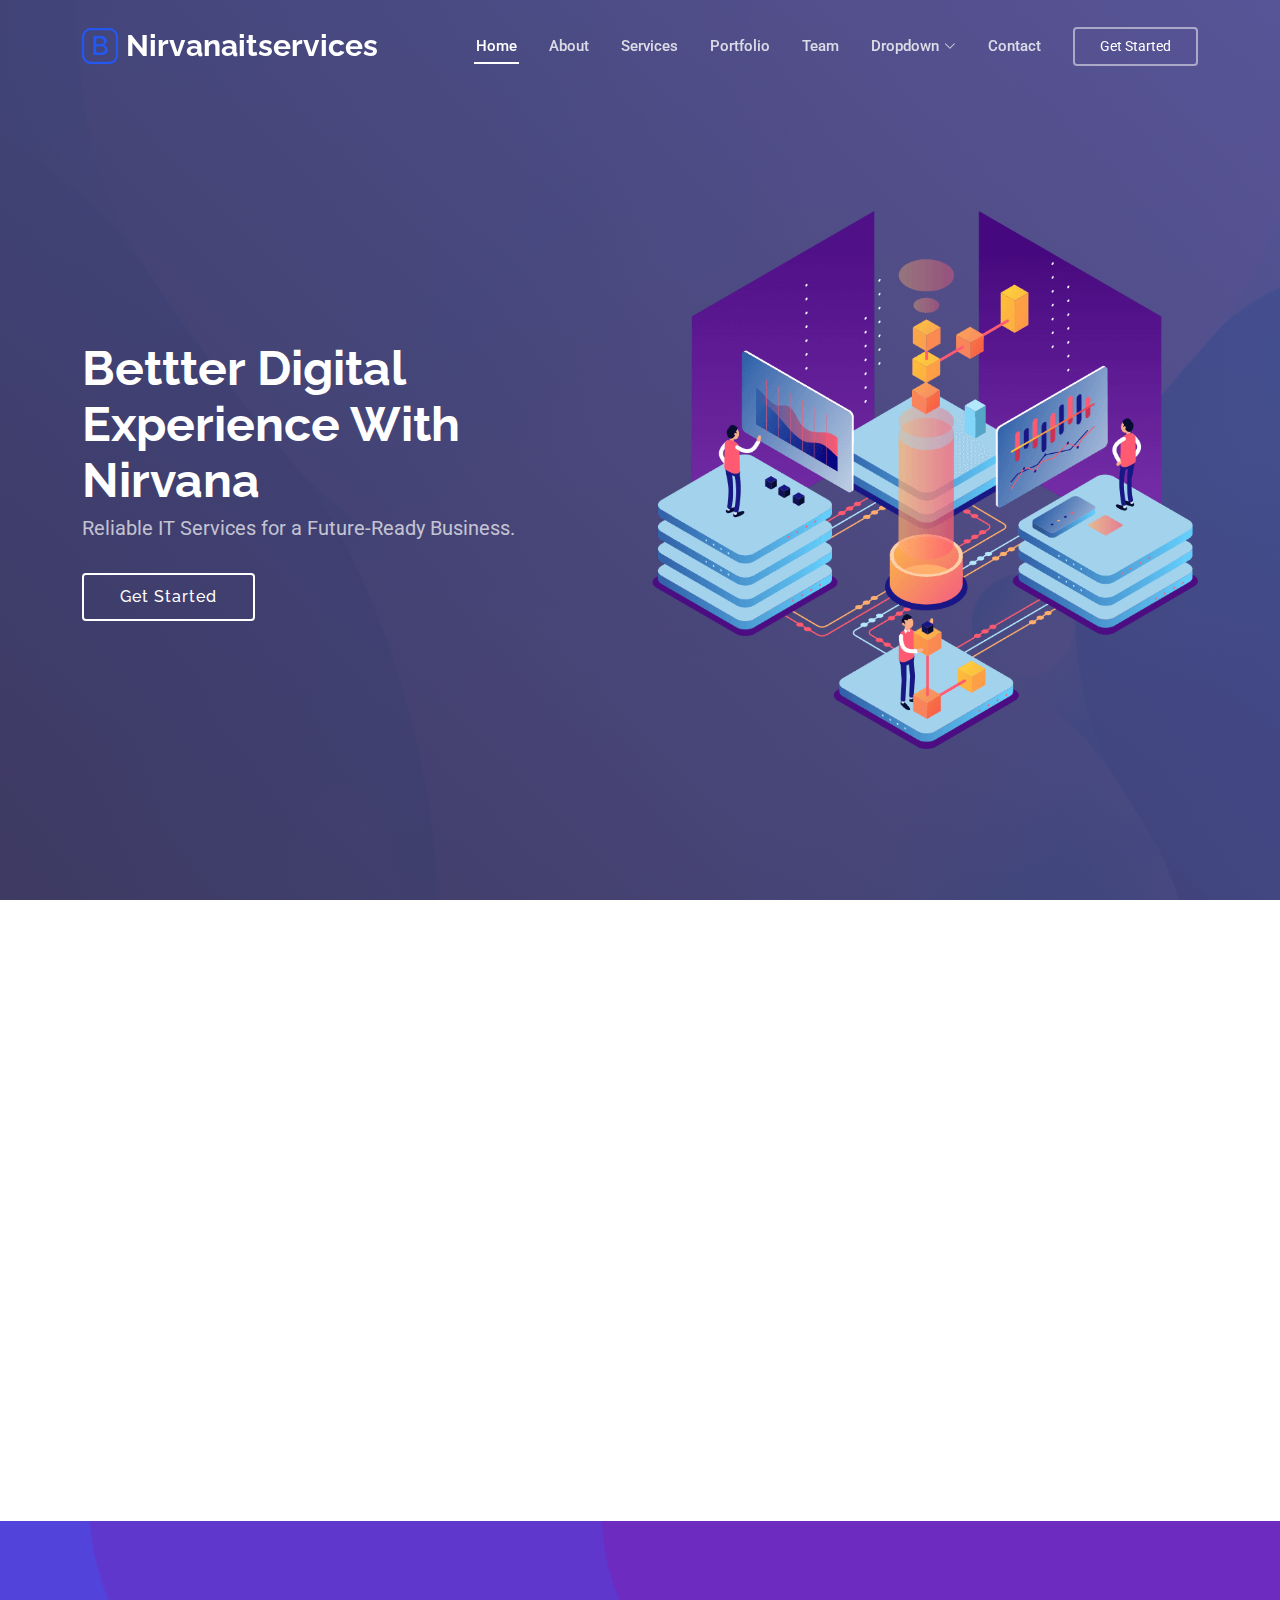
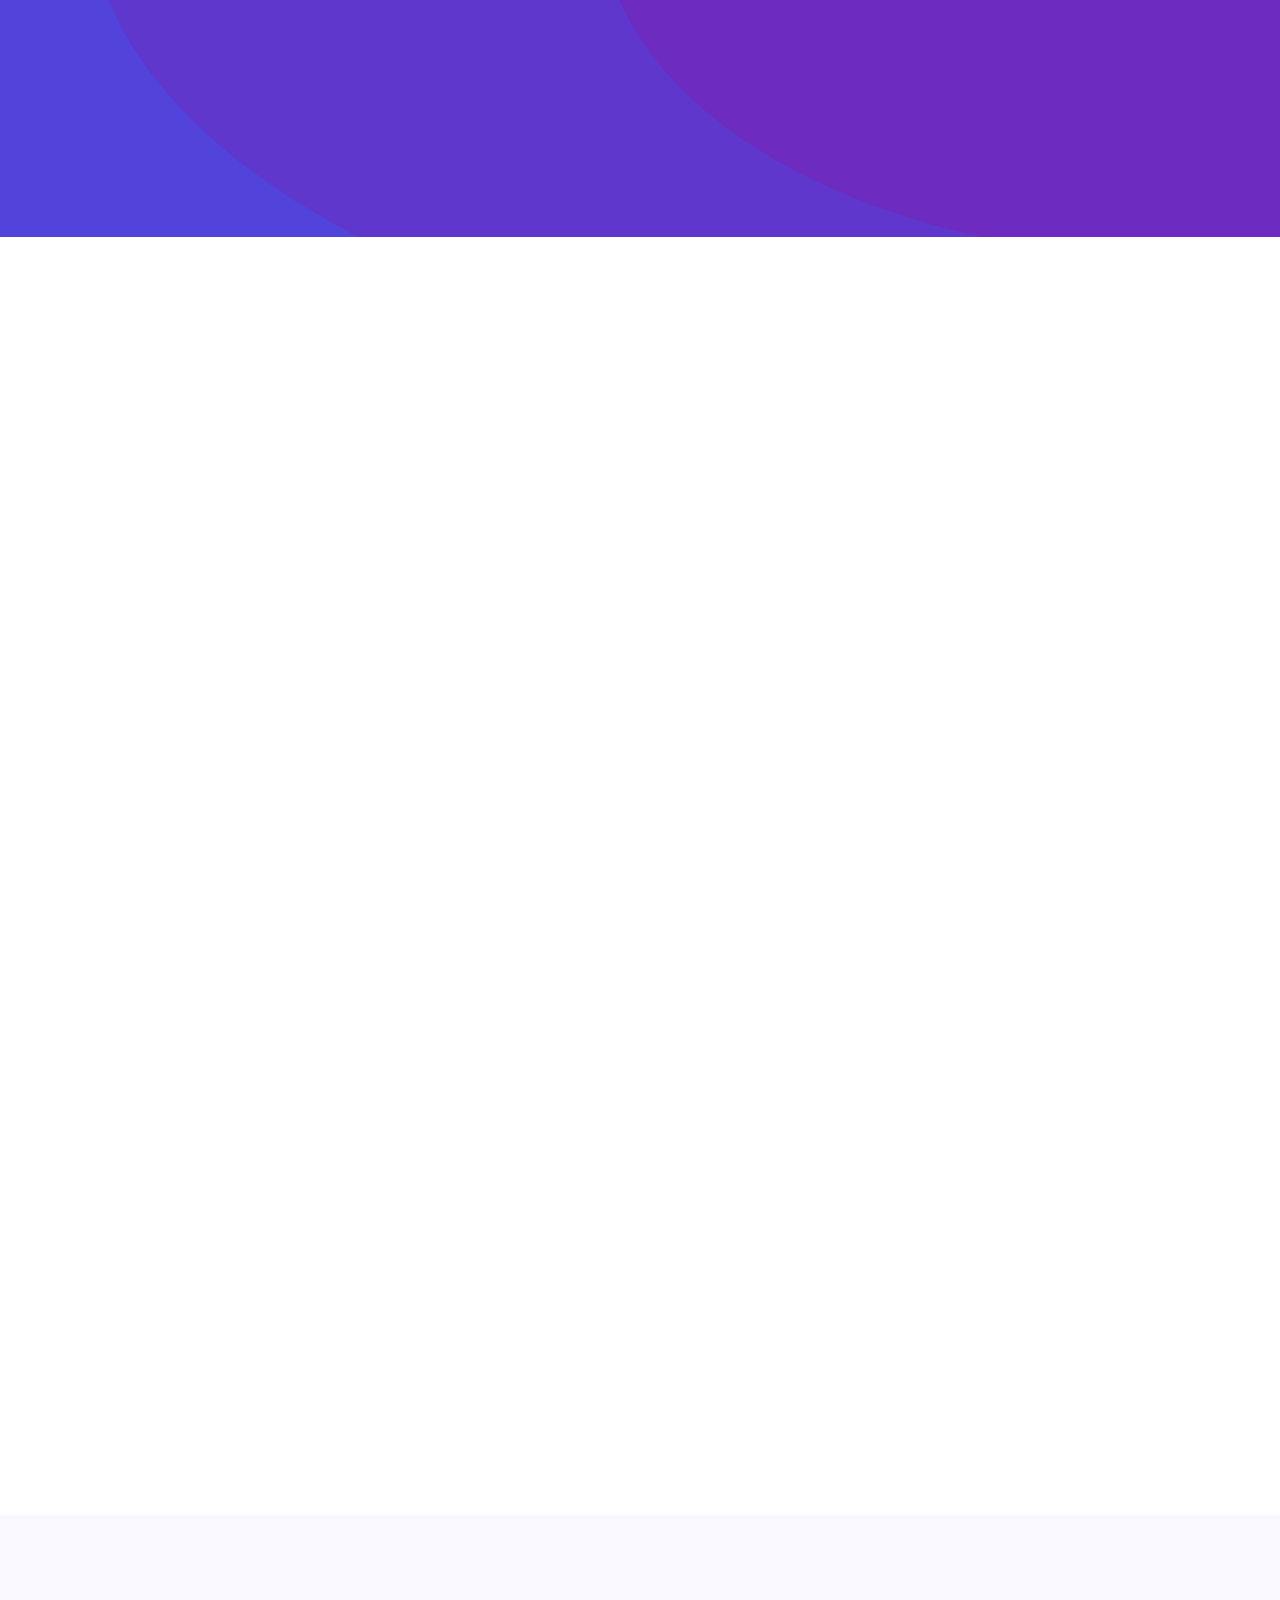
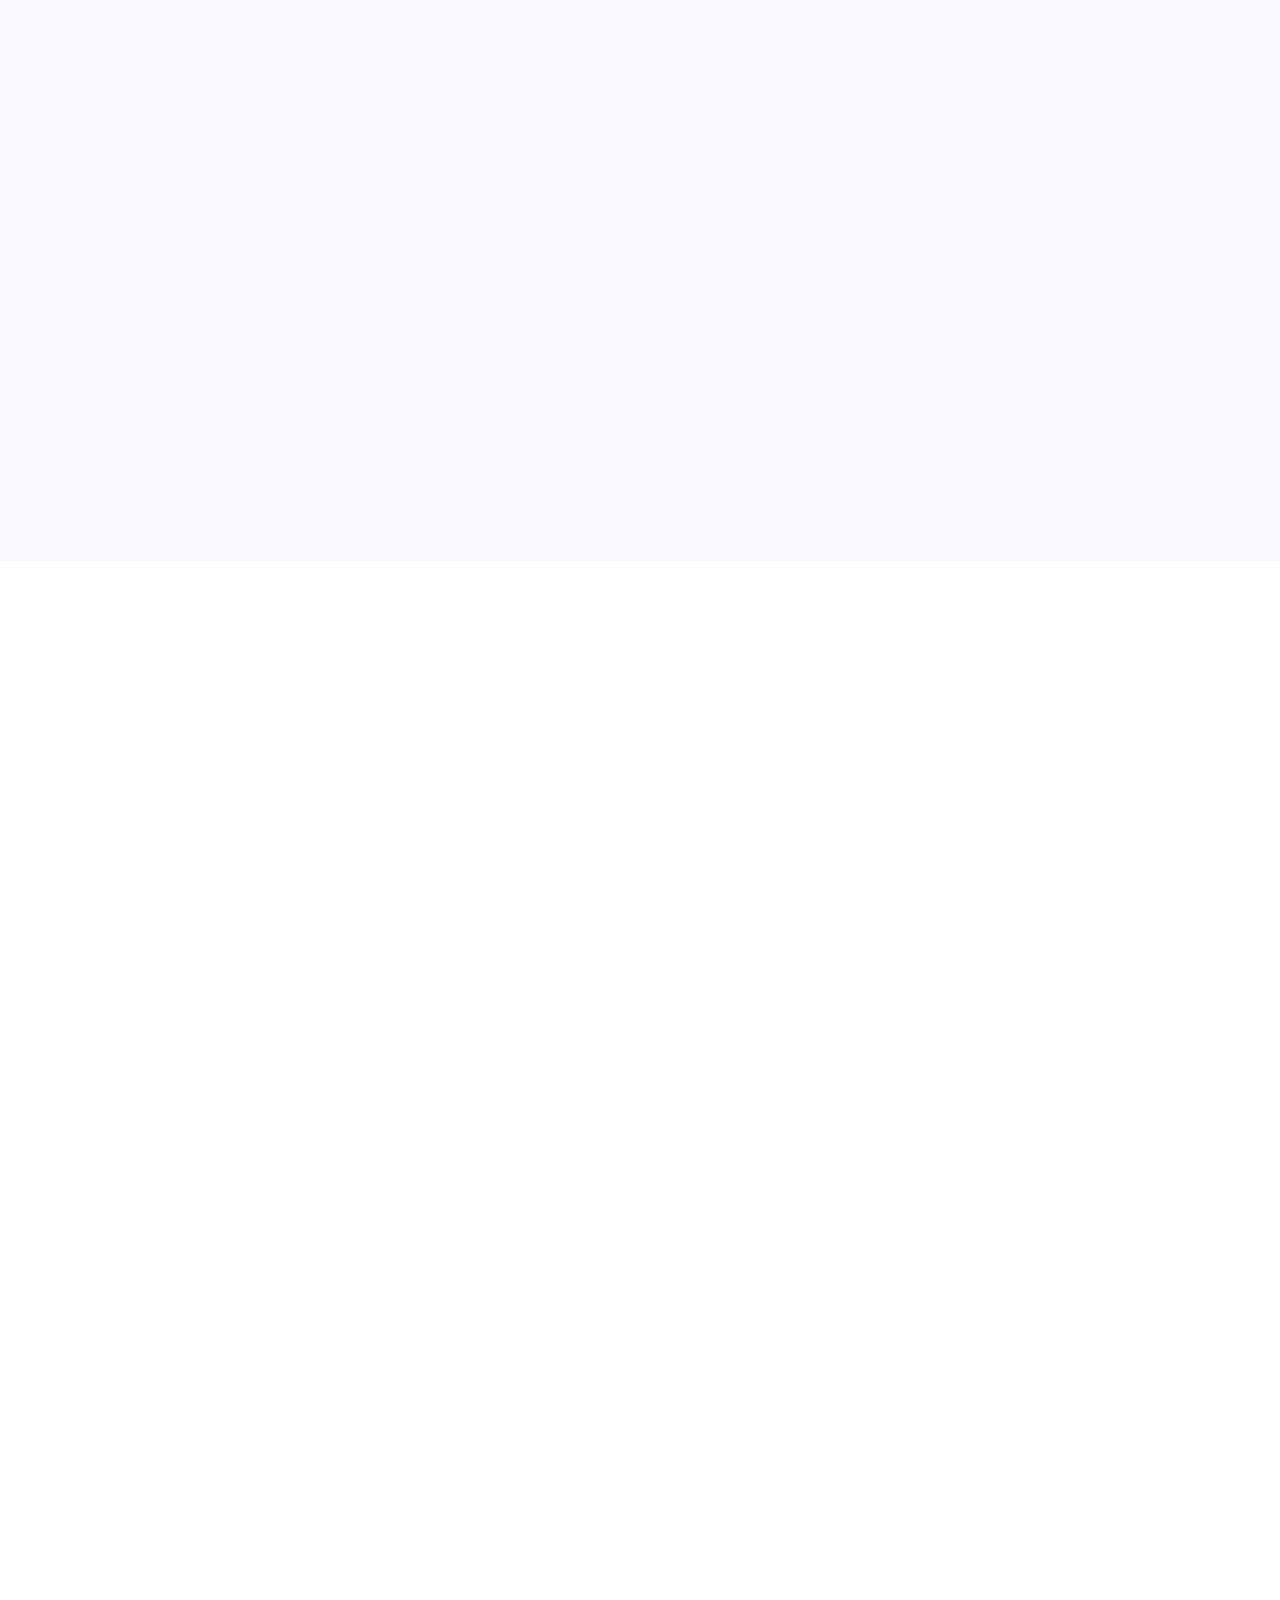
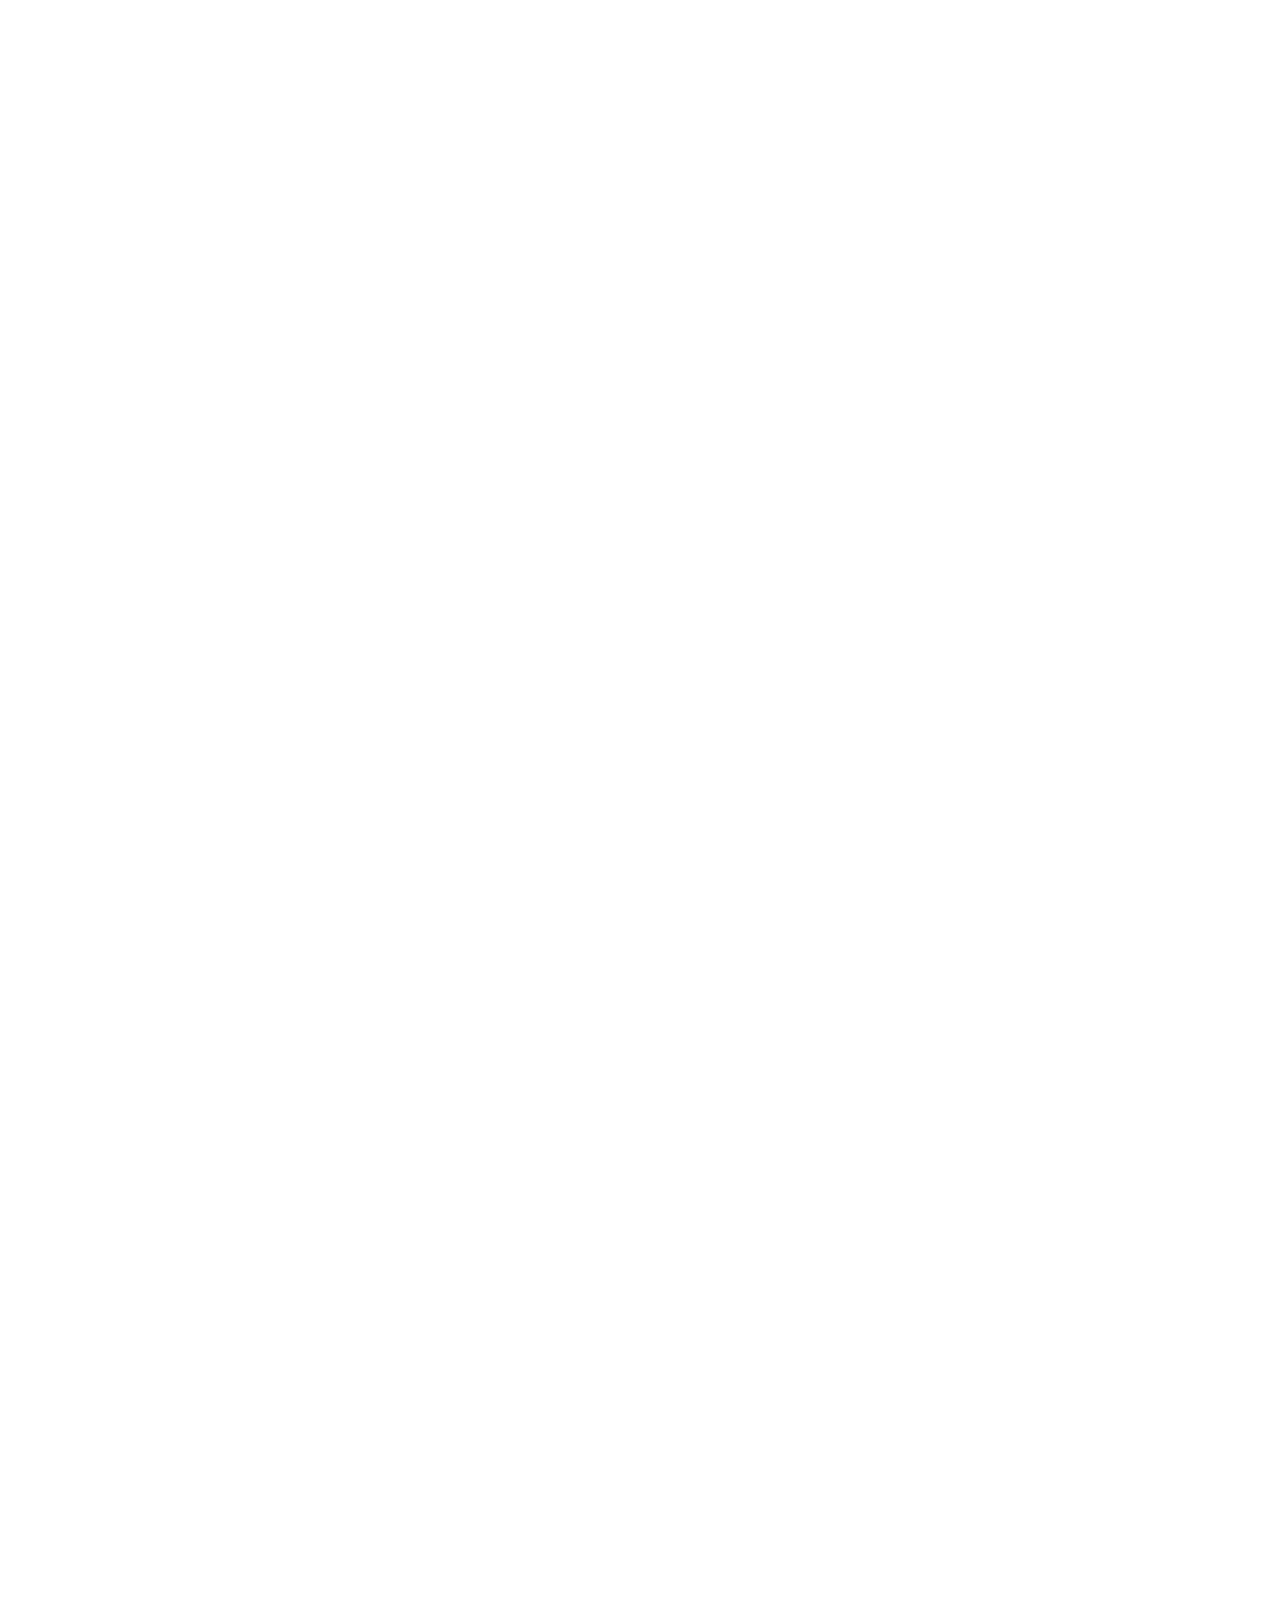
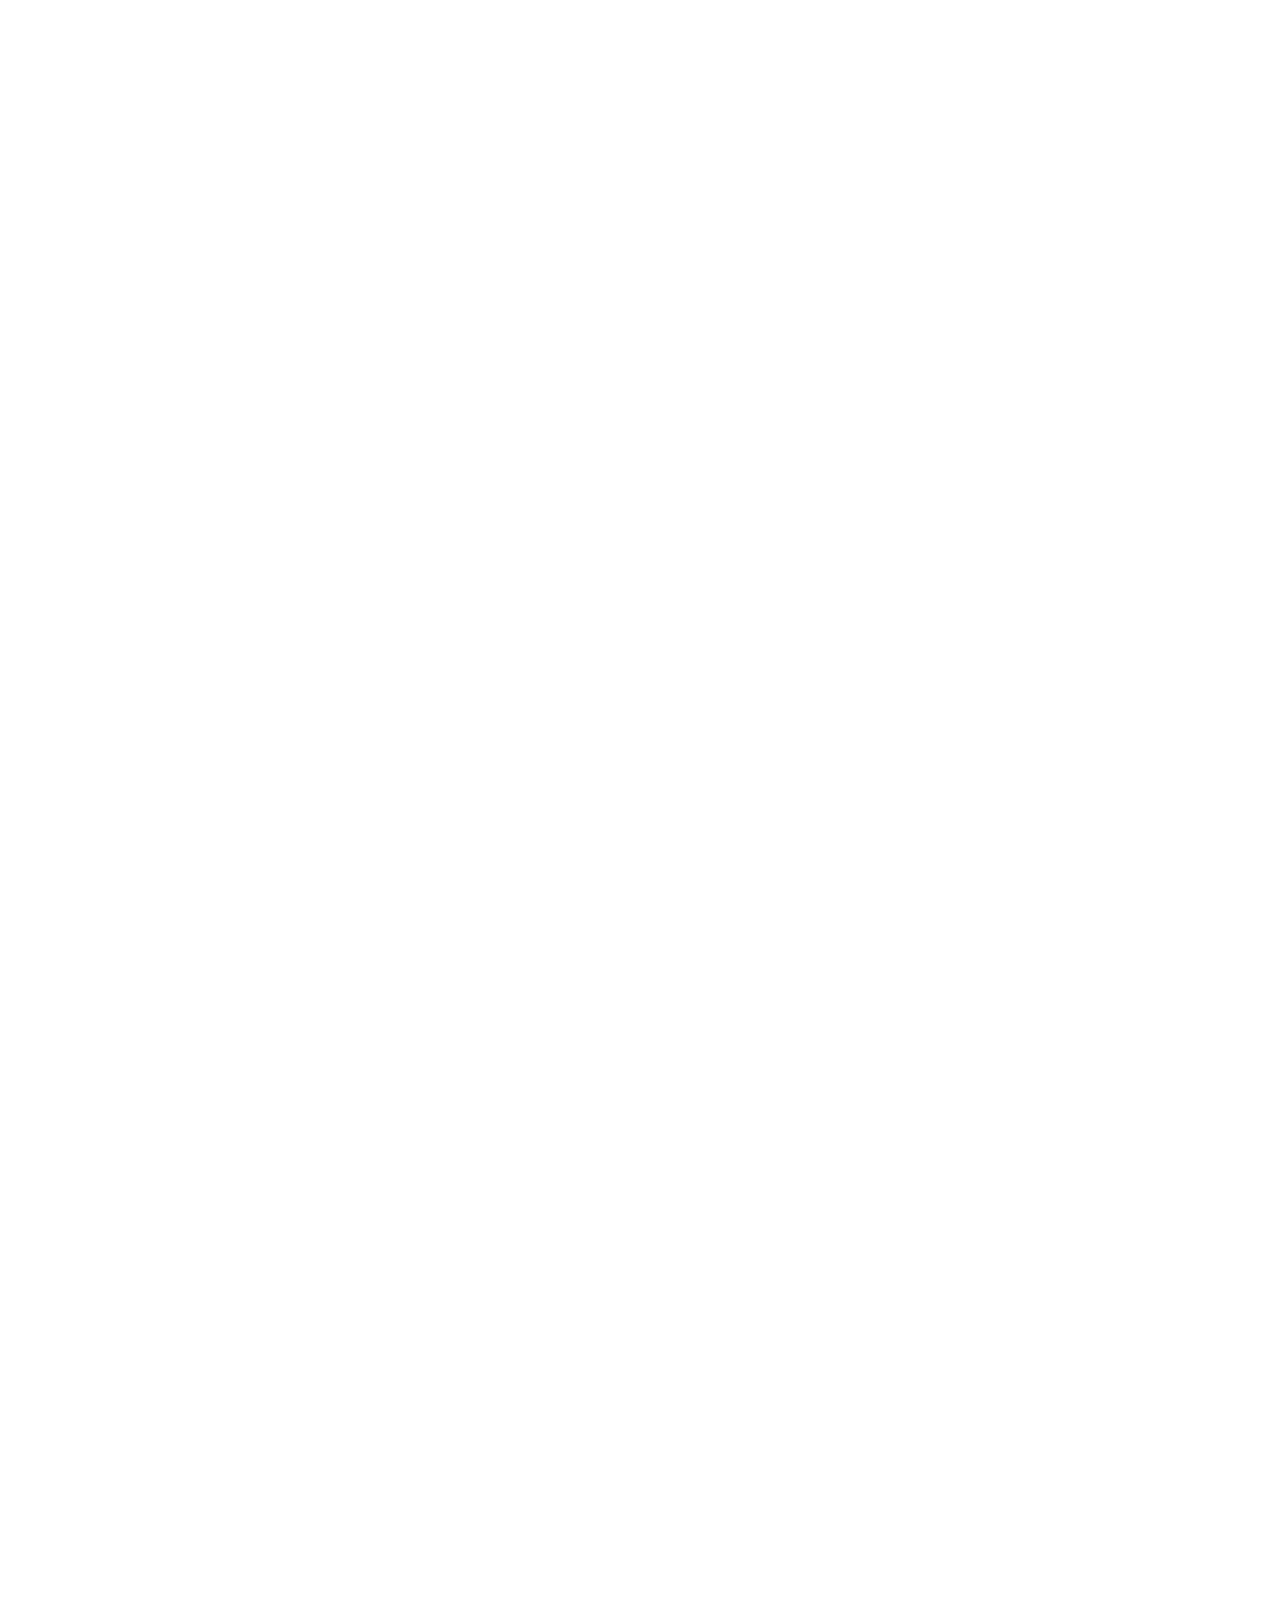
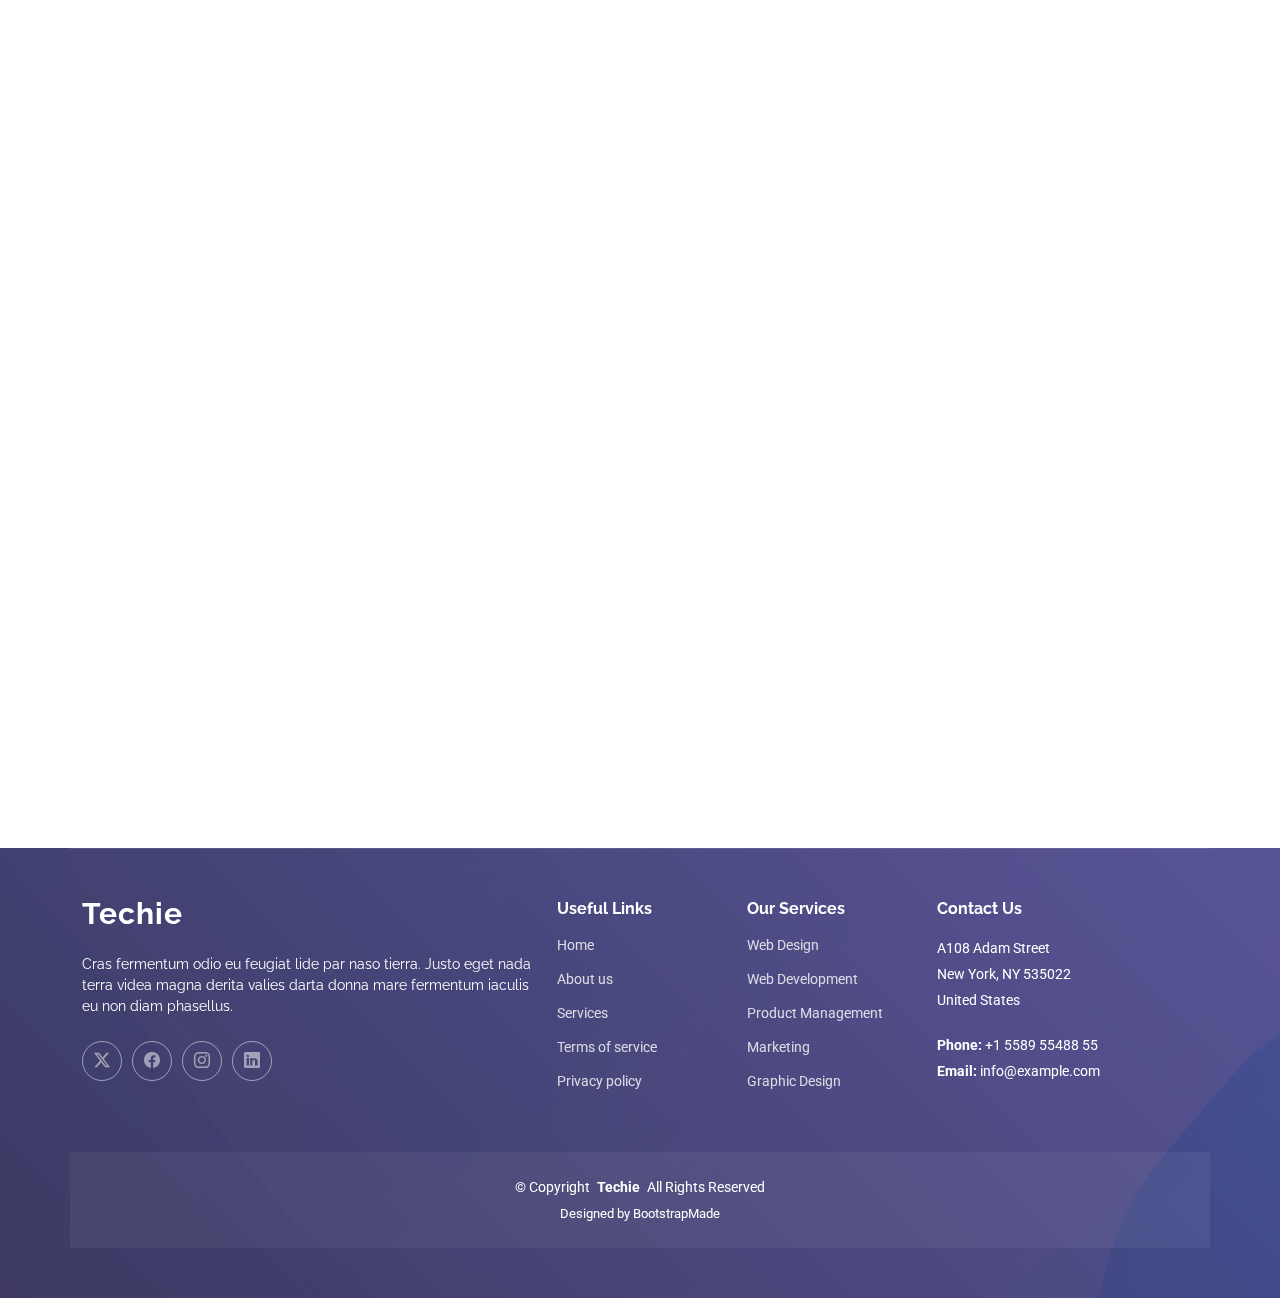
==== index.html @ 8ed5ec85 "Project Inicilization" ====
<!DOCTYPE html>
<html lang="en">

<head>
  <meta charset="utf-8">
  <meta content="width=device-width, initial-scale=1.0" name="viewport">
  <title>Home - Nirvanaitservices</title>
  <meta name="description" content="">
  <meta name="keywords" content="">

  <!-- Favicons -->
  <link href="assets/img/favicon.png" rel="icon">
  <link href="assets/img/apple-touch-icon.png" rel="apple-touch-icon">

  <!-- Fonts -->
  <link href="https://fonts.googleapis.com" rel="preconnect">
  <link href="https://fonts.gstatic.com" rel="preconnect" crossorigin>
  <link href="https://fonts.googleapis.com/css2?family=Roboto:ital,wght@0,100;0,300;0,400;0,500;0,700;0,900;1,100;1,300;1,400;1,500;1,700;1,900&family=Raleway:ital,wght@0,100;0,200;0,300;0,400;0,500;0,600;0,700;0,800;0,900;1,100;1,200;1,300;1,400;1,500;1,600;1,700;1,800;1,900&display=swap" rel="stylesheet">

  <!-- Vendor CSS Files -->
  <link href="assets/vendor/bootstrap/css/bootstrap.min.css" rel="stylesheet">
  <link href="assets/vendor/bootstrap-icons/bootstrap-icons.css" rel="stylesheet">
  <link href="assets/vendor/aos/aos.css" rel="stylesheet">
  <link href="assets/vendor/glightbox/css/glightbox.min.css" rel="stylesheet">
  <link href="assets/vendor/swiper/swiper-bundle.min.css" rel="stylesheet">

  <!-- Main CSS File -->
  <link href="assets/css/main.css" rel="stylesheet">
</head>

<body class="index-page">

  <header id="header" class="header d-flex align-items-center fixed-top">
    <div class="container-fluid container-xl position-relative d-flex align-items-center">

      <a href="index.html" class="logo d-flex align-items-center me-auto">
        <img src="assets/img/logo.png" alt="">
        <h1 class="sitename">Nirvanaitservices</h1>
      </a>

      <nav id="navmenu" class="navmenu">
        <ul>
          <li><a href="#hero" class="active">Home</a></li>
          <li><a href="#about">About</a></li>
          <li><a href="#services">Services</a></li>
          <li><a href="#portfolio">Portfolio</a></li>
          <li><a href="#team">Team</a></li>
          <li class="dropdown"><a href="#"><span>Dropdown</span> <i class="bi bi-chevron-down toggle-dropdown"></i></a>
            <ul>
              <li><a href="#">Dropdown 1</a></li>
              <li class="dropdown"><a href="#"><span>Deep Dropdown</span> <i class="bi bi-chevron-down toggle-dropdown"></i></a>
                <ul>
                  <li><a href="#">Deep Dropdown 1</a></li>
                  <li><a href="#">Deep Dropdown 2</a></li>
                  <li><a href="#">Deep Dropdown 3</a></li>
                  <li><a href="#">Deep Dropdown 4</a></li>
                  <li><a href="#">Deep Dropdown 5</a></li>
                </ul>
              </li>
              <li><a href="#">Dropdown 2</a></li>
              <li><a href="#">Dropdown 3</a></li>
              <li><a href="#">Dropdown 4</a></li>
            </ul>
          </li>
          <li><a href="#contact">Contact</a></li>
        </ul>
        <i class="mobile-nav-toggle d-xl-none bi bi-list"></i>
      </nav>

      <a class="btn-getstarted" href="#about">Get Started</a>

    </div>
  </header>

  <main class="main">

    <!-- Hero Section -->
    <section id="hero" class="hero section accent-background">

      <div class="container">
        <div class="row gy-4">
          <div class="col-lg-6 order-2 order-lg-1 d-flex flex-column justify-content-center">
            <h1>Bettter Digital Experience With Nirvana</h1>
            <p>Reliable IT Services for a Future-Ready Business.</p>
            <div class="d-flex">
              <a href="#about" class="btn-get-started">Get Started</a>
            </div>
          </div>
          <div class="col-lg-6 order-1 order-lg-2 hero-img">
            <img src="assets/img/hero-img.png" class="img-fluid animated" alt="">
          </div>
        </div>
      </div>

    </section><!-- /Hero Section -->

    <!-- About Section -->
    <section id="about" class="about section">

      <div class="container">

        <div class="row gy-4">

          <div class="col-lg-6 order-1 order-lg-2" data-aos="fade-up" data-aos-delay="100">
            <img src="assets/img/about.jpg" class="img-fluid" alt="">
          </div>

          <div class="col-lg-6 order-2 order-lg-1 content" data-aos="fade-up" data-aos-delay="200">
            <h3>Crafting Digital Excellence — Our Story, Your Success</h3>
            <p class="fst-italic">
              Empowering businesses with reliable, secure, and cost-effective IT services that transform everyday challenges into streamlined, technology-driven opportunities for success.
            </p>
            <ul>
              <li><i class="bi bi-check-circle"></i> <span>Innovative Solutions: We combine creativity with cutting-edge technology to design tailored IT services that empower businesses to thrive in the digital era.</span></li>
              <li><i class="bi bi-check-circle"></i> <span>Client-Centric Approach: Your goals shape our strategies — we believe true success is built on collaboration, transparency, and long-term partnerships.</span></li>
              <li><i class="bi bi-check-circle"></i> <span>Excellence in Execution: From planning to deployment, we deliver reliable, scalable, and future-ready solutions that drive measurable growth and lasting impact.</span></li>
            </ul>
            <a href="#" class="read-more"><span>Read More</span><i class="bi bi-arrow-right"></i></a>
          </div>

        </div>

      </div>

    </section><!-- /About Section -->

    <!-- Stats Section -->
    <section id="stats" class="stats section accent-background">

      <div class="container position-relative" data-aos="fade-up" data-aos-delay="100">

        <div class="row gy-4">

          <div class="col-lg-3 col-md-6">
            <div class="stats-item text-center w-100 h-100">
              <span data-purecounter-start="0" data-purecounter-end="232" data-purecounter-duration="1" class="purecounter"></span>
              <p>Clients</p>
            </div>
          </div><!-- End Stats Item -->

          <div class="col-lg-3 col-md-6">
            <div class="stats-item text-center w-100 h-100">
              <span data-purecounter-start="0" data-purecounter-end="521" data-purecounter-duration="1" class="purecounter"></span>
              <p>Projects</p>
            </div>
          </div><!-- End Stats Item -->

          <div class="col-lg-3 col-md-6">
            <div class="stats-item text-center w-100 h-100">
              <span data-purecounter-start="0" data-purecounter-end="1453" data-purecounter-duration="1" class="purecounter"></span>
              <p>Hours Of Support</p>
            </div>
          </div><!-- End Stats Item -->

          <div class="col-lg-3 col-md-6">
            <div class="stats-item text-center w-100 h-100">
              <span data-purecounter-start="0" data-purecounter-end="32" data-purecounter-duration="1" class="purecounter"></span>
              <p>Workers</p>
            </div>
          </div><!-- End Stats Item -->

        </div>

      </div>

    </section><!-- /Stats Section -->

    <!-- Services Section -->
    <section id="services" class="services section">

      <!-- Section Title -->
      <div class="container section-title" data-aos="fade-up">
        <h2>Services</h2>
        <p>Necessitatibus eius consequatur ex aliquid fuga eum quidem sint consectetur velit</p>
      </div><!-- End Section Title -->

      <div class="container">

        <div class="row gy-4">

          <div class="col-xl-4 col-lg-6" data-aos="fade-up" data-aos-delay="100">
            <div class="service-item d-flex">
              <div class="icon flex-shrink-0"><i class="bi bi-briefcase"></i></div>
              <div>
                <h4 class="title"><a href="#" class="stretched-link">Managed IT Support Services</a></h4>
                <p class="description">Voluptatum deleniti atque corrupti quos dolores et quas molestias excepturi</p>
              </div>
            </div>
          </div>
          <!-- End Service Item -->

          <div class="col-xl-4 col-lg-6" data-aos="fade-up" data-aos-delay="200">
            <div class="service-item d-flex">
              <div class="icon flex-shrink-0"><i class="bi bi-card-checklist"></i></div>
              <div>
                <h4 class="title"><a href="#" class="stretched-link">Cloud Computing Services</a></h4>
                <p class="description">Secure, scalable, and accessible cloud solutions for modern businesses.</p>
              </div>
            </div>
          </div><!-- End Service Item -->

          <div class="col-xl-4 col-lg-6" data-aos="fade-up" data-aos-delay="300">
            <div class="service-item d-flex">
              <div class="icon flex-shrink-0"><i class="bi bi-bar-chart"></i></div>
              <div>
                <h4 class="title"><a href="#" class="stretched-link">Cybersecurity Solutions</a></h4>
                <p class="description">Duis aute irure dolor in reprehenderit in voluptate velit esse cillum</p>
              </div>
            </div>
          </div><!-- End Service Item -->

          <div class="col-xl-4 col-lg-6" data-aos="fade-up" data-aos-delay="400">
            <div class="service-item d-flex">
              <div class="icon flex-shrink-0"><i class="bi bi-binoculars"></i></div>
              <div>
                <h4 class="title"><a href="#" class="stretched-link">Software Development Services</a></h4>
                <p class="description">Excepteur sint occaecat cupidatat non proident, sunt in culpa qui officia deserunt</p>
              </div>
            </div>
          </div><!-- End Service Item -->

          <div class="col-xl-4 col-lg-6" data-aos="fade-up" data-aos-delay="500">
            <div class="service-item d-flex">
              <div class="icon flex-shrink-0"><i class="bi bi-brightness-high"></i></div>
              <div>
                <h4 class="title"><a href="#" class="stretched-link">IT Consulting & Strategy</a></h4>
                <p class="description">At vero eos et accusamus et iusto odio dignissimos ducimus qui blanditiis praese</p>
              </div>
            </div>
          </div><!-- End Service Item -->

          <div class="col-xl-4 col-lg-6" data-aos="fade-up" data-aos-delay="600">
            <div class="service-item d-flex">
              <div class="icon flex-shrink-0"><i class="bi bi-calendar4-week"></i></div>
              <div>
                <h4 class="title"><a href="#" class="stretched-link">Data Backup and Recovery Solutions</a></h4>
                <p class="description">Et harum quidem rerum facilis est et expedita distinctio dasa fermo lind saca</p>
              </div>
            </div>
          </div><!-- End Service Item -->

        </div>

      </div>

    </section><!-- /Services Section -->

    <!-- Features Section -->
    <section id="features" class="features section">

      <!-- Section Title -->
      <div class="container section-title" data-aos="fade-up">
        <h2>Features</h2>
        <p>Necessitatibus eius consequatur ex aliquid fuga eum quidem sint consectetur velit</p>
      </div><!-- End Section Title -->

      <div class="container">

        <div class="row gy-4 justify-content-between">
          <div class="features-image col-lg-5 order-lg-2 d-flex align-items-center" data-aos="fade-up" data-aos-delay="100"><img src="assets/img/features.svg" class="img-fluid" alt=""></div>
          <div class="col-lg-6 d-flex flex-column justify-content-center">

            <div class="features-item d-flex ps-0 ps-lg-3 pt-4 pt-lg-0" data-aos="fade-up" data-aos-delay="200">
              <i class="bi bi-archive flex-shrink-0"></i>
              <div>
                <h4>Est labore ad</h4>
                <p>Consequuntur sunt aut quasi enim aliquam quae harum pariatur laboris nisi ut aliquip</p>
              </div>
            </div><!-- End Features Item-->

            <div class="features-item d-flex mt-5 ps-0 ps-lg-3" data-aos="fade-up" data-aos-delay="300">
              <i class="bi bi-basket flex-shrink-0"></i>
              <div>
                <h4>Harum esse qui</h4>
                <p>Excepteur sint occaecat cupidatat non proident, sunt in culpa qui officia deserunt</p>
              </div>
            </div><!-- End Features Item-->

            <div class="features-item d-flex mt-5 ps-0 ps-lg-3" data-aos="fade-up" data-aos-delay="400">
              <i class="bi bi-broadcast flex-shrink-0"></i>
              <div>
                <h4>Aut occaecati</h4>
                <p>Aut suscipit aut cum nemo deleniti aut omnis. Doloribus ut maiores omnis facere</p>
              </div>
            </div><!-- End Features Item-->

            <div class="features-item d-flex mt-5 ps-0 ps-lg-3" data-aos="fade-up" data-aos-delay="500">
              <i class="bi bi-camera-reels flex-shrink-0"></i>
              <div>
                <h4>Beatae veritatis</h4>
                <p>Expedita veritatis consequuntur nihil tempore laudantium vitae denat pacta</p>
              </div>
            </div><!-- End Features Item-->

          </div>
        </div>

      </div>

    </section><!-- /Features Section -->

    <!-- Testimonials Section -->
    <section id="testimonials" class="testimonials section light-background">

      <!-- Section Title -->
      <div class="container section-title" data-aos="fade-up">
        <h2>Testimonials</h2>
        <p>Necessitatibus eius consequatur ex aliquid fuga eum quidem sint consectetur velit</p>
      </div><!-- End Section Title -->

      <div class="container" data-aos="fade-up" data-aos-delay="100">

        <div class="swiper init-swiper" data-speed="600" data-delay="5000" data-breakpoints="{ &quot;320&quot;: { &quot;slidesPerView&quot;: 1, &quot;spaceBetween&quot;: 40 }, &quot;1200&quot;: { &quot;slidesPerView&quot;: 3, &quot;spaceBetween&quot;: 40 } }">
          <script type="application/json" class="swiper-config">
            {
              "loop": true,
              "speed": 600,
              "autoplay": {
                "delay": 5000
              },
              "slidesPerView": "auto",
              "pagination": {
                "el": ".swiper-pagination",
                "type": "bullets",
                "clickable": true
              },
              "breakpoints": {
                "320": {
                  "slidesPerView": 1,
                  "spaceBetween": 40
                },
                "1200": {
                  "slidesPerView": 3,
                  "spaceBetween": 20
                }
              }
            }
          </script>
          <div class="swiper-wrapper">

            <div class="swiper-slide">
              <div class="testimonial-item" "="">
            <p>
              <i class=" bi bi-quote quote-icon-left"></i>
                <span>Proin iaculis purus consequat sem cure digni ssim donec porttitora entum suscipit rhoncus. Accusantium quam, ultricies eget id, aliquam eget nibh et. Maecen aliquam, risus at semper.</span>
                <i class="bi bi-quote quote-icon-right"></i>
                </p>
                <img src="assets/img/testimonials/testimonials-1.jpg" class="testimonial-img" alt="">
                <h3>Saul Goodman</h3>
                <h4>Ceo &amp; Founder</h4>
              </div>
            </div><!-- End testimonial item -->

            <div class="swiper-slide">
              <div class="testimonial-item">
                <p>
                  <i class="bi bi-quote quote-icon-left"></i>
                  <span>Export tempor illum tamen malis malis eram quae irure esse labore quem cillum quid malis quorum velit fore eram velit sunt aliqua noster fugiat irure amet legam anim culpa.</span>
                  <i class="bi bi-quote quote-icon-right"></i>
                </p>
                <img src="assets/img/testimonials/testimonials-2.jpg" class="testimonial-img" alt="">
                <h3>Sara Wilsson</h3>
                <h4>Designer</h4>
              </div>
            </div><!-- End testimonial item -->

            <div class="swiper-slide">
              <div class="testimonial-item">
                <p>
                  <i class="bi bi-quote quote-icon-left"></i>
                  <span>Enim nisi quem export duis labore cillum quae magna enim sint quorum nulla quem veniam duis minim tempor labore quem eram duis noster aute amet eram fore quis sint minim.</span>
                  <i class="bi bi-quote quote-icon-right"></i>
                </p>
                <img src="assets/img/testimonials/testimonials-3.jpg" class="testimonial-img" alt="">
                <h3>Jena Karlis</h3>
                <h4>Store Owner</h4>
              </div>
            </div><!-- End testimonial item -->

            <div class="swiper-slide">
              <div class="testimonial-item">
                <p>
                  <i class="bi bi-quote quote-icon-left"></i>
                  <span>Fugiat enim eram quae cillum dolore dolor amet nulla culpa multos export minim fugiat dolor enim duis veniam ipsum anim magna sunt elit fore quem dolore labore illum veniam.</span>
                  <i class="bi bi-quote quote-icon-right"></i>
                </p>
                <img src="assets/img/testimonials/testimonials-4.jpg" class="testimonial-img" alt="">
                <h3>Matt Brandon</h3>
                <h4>Freelancer</h4>
              </div>
            </div><!-- End testimonial item -->

            <div class="swiper-slide">
              <div class="testimonial-item">
                <p>
                  <i class="bi bi-quote quote-icon-left"></i>
                  <span>Quis quorum aliqua sint quem legam fore sunt eram irure aliqua veniam tempor noster veniam sunt culpa nulla illum cillum fugiat legam esse veniam culpa fore nisi cillum quid.</span>
                  <i class="bi bi-quote quote-icon-right"></i>
                </p>
                <img src="assets/img/testimonials/testimonials-5.jpg" class="testimonial-img" alt="">
                <h3>John Larson</h3>
                <h4>Entrepreneur</h4>
              </div>
            </div><!-- End testimonial item -->

          </div>
          <div class="swiper-pagination"></div>
        </div>

      </div>

    </section><!-- /Testimonials Section -->

    <!-- Portfolio Section -->
    <section id="portfolio" class="portfolio section">

      <!-- Section Title -->
      <div class="container section-title" data-aos="fade-up">
        <h2>Portfolio</h2>
        <p>Necessitatibus eius consequatur ex aliquid fuga eum quidem sint consectetur velit</p>
      </div><!-- End Section Title -->

      <div class="container">

        <div class="isotope-layout" data-default-filter="*" data-layout="masonry" data-sort="original-order">

          <ul class="portfolio-filters isotope-filters" data-aos="fade-up" data-aos-delay="100">
            <li data-filter="*" class="filter-active">All</li>
            <li data-filter=".filter-app">App</li>
            <li data-filter=".filter-product">Product</li>
            <li data-filter=".filter-branding">Branding</li>
            <li data-filter=".filter-books">Books</li>
          </ul><!-- End Portfolio Filters -->

          <div class="row gy-4 isotope-container" data-aos="fade-up" data-aos-delay="200">

            <div class="col-lg-4 col-md-6 portfolio-item isotope-item filter-app">
              <div class="portfolio-content h-100">
                <a href="assets/img/portfolio/app-1.jpg" data-gallery="portfolio-gallery-app" class="glightbox"><img src="assets/img/portfolio/app-1.jpg" class="img-fluid" alt=""></a>
                <div class="portfolio-info">
                  <h4><a href="portfolio-details.html" title="More Details">App 1</a></h4>
                  <p>Lorem ipsum, dolor sit amet consectetur</p>
                </div>
              </div>
            </div><!-- End Portfolio Item -->

            <div class="col-lg-4 col-md-6 portfolio-item isotope-item filter-product">
              <div class="portfolio-content h-100">
                <a href="assets/img/portfolio/product-1.jpg" data-gallery="portfolio-gallery-app" class="glightbox"><img src="assets/img/portfolio/product-1.jpg" class="img-fluid" alt=""></a>
                <div class="portfolio-info">
                  <h4><a href="portfolio-details.html" title="More Details">Product 1</a></h4>
                  <p>Lorem ipsum, dolor sit amet consectetur</p>
                </div>
              </div>
            </div><!-- End Portfolio Item -->

            <div class="col-lg-4 col-md-6 portfolio-item isotope-item filter-branding">
              <div class="portfolio-content h-100">
                <a href="assets/img/portfolio/branding-1.jpg" data-gallery="portfolio-gallery-app" class="glightbox"><img src="assets/img/portfolio/branding-1.jpg" class="img-fluid" alt=""></a>
                <div class="portfolio-info">
                  <h4><a href="portfolio-details.html" title="More Details">Branding 1</a></h4>
                  <p>Lorem ipsum, dolor sit amet consectetur</p>
                </div>
              </div>
            </div><!-- End Portfolio Item -->

            <div class="col-lg-4 col-md-6 portfolio-item isotope-item filter-books">
              <div class="portfolio-content h-100">
                <a href="assets/img/portfolio/books-1.jpg" data-gallery="portfolio-gallery-app" class="glightbox"><img src="assets/img/portfolio/books-1.jpg" class="img-fluid" alt=""></a>
                <div class="portfolio-info">
                  <h4><a href="portfolio-details.html" title="More Details">Books 1</a></h4>
                  <p>Lorem ipsum, dolor sit amet consectetur</p>
                </div>
              </div>
            </div><!-- End Portfolio Item -->

            <div class="col-lg-4 col-md-6 portfolio-item isotope-item filter-app">
              <div class="portfolio-content h-100">
                <a href="assets/img/portfolio/app-2.jpg" data-gallery="portfolio-gallery-app" class="glightbox"><img src="assets/img/portfolio/app-2.jpg" class="img-fluid" alt=""></a>
                <div class="portfolio-info">
                  <h4><a href="portfolio-details.html" title="More Details">App 2</a></h4>
                  <p>Lorem ipsum, dolor sit amet consectetur</p>
                </div>
              </div>
            </div><!-- End Portfolio Item -->

            <div class="col-lg-4 col-md-6 portfolio-item isotope-item filter-product">
              <div class="portfolio-content h-100">
                <a href="assets/img/portfolio/product-2.jpg" data-gallery="portfolio-gallery-app" class="glightbox"><img src="assets/img/portfolio/product-2.jpg" class="img-fluid" alt=""></a>
                <div class="portfolio-info">
                  <h4><a href="portfolio-details.html" title="More Details">Product 2</a></h4>
                  <p>Lorem ipsum, dolor sit amet consectetur</p>
                </div>
              </div>
            </div><!-- End Portfolio Item -->

            <div class="col-lg-4 col-md-6 portfolio-item isotope-item filter-branding">
              <div class="portfolio-content h-100">
                <a href="assets/img/portfolio/branding-2.jpg" data-gallery="portfolio-gallery-app" class="glightbox"><img src="assets/img/portfolio/branding-2.jpg" class="img-fluid" alt=""></a>
                <div class="portfolio-info">
                  <h4><a href="portfolio-details.html" title="More Details">Branding 2</a></h4>
                  <p>Lorem ipsum, dolor sit amet consectetur</p>
                </div>
              </div>
            </div><!-- End Portfolio Item -->

            <div class="col-lg-4 col-md-6 portfolio-item isotope-item filter-books">
              <div class="portfolio-content h-100">
                <a href="assets/img/portfolio/books-2.jpg" data-gallery="portfolio-gallery-app" class="glightbox"><img src="assets/img/portfolio/books-2.jpg" class="img-fluid" alt=""></a>
                <div class="portfolio-info">
                  <h4><a href="portfolio-details.html" title="More Details">Books 2</a></h4>
                  <p>Lorem ipsum, dolor sit amet consectetur</p>
                </div>
              </div>
            </div><!-- End Portfolio Item -->

            <div class="col-lg-4 col-md-6 portfolio-item isotope-item filter-app">
              <div class="portfolio-content h-100">
                <a href="assets/img/portfolio/app-3.jpg" data-gallery="portfolio-gallery-app" class="glightbox"><img src="assets/img/portfolio/app-3.jpg" class="img-fluid" alt=""></a>
                <div class="portfolio-info">
                  <h4><a href="portfolio-details.html" title="More Details">App 3</a></h4>
                  <p>Lorem ipsum, dolor sit amet consectetur</p>
                </div>
              </div>
            </div><!-- End Portfolio Item -->

            <div class="col-lg-4 col-md-6 portfolio-item isotope-item filter-product">
              <div class="portfolio-content h-100">
                <a href="assets/img/portfolio/product-3.jpg" data-gallery="portfolio-gallery-app" class="glightbox"><img src="assets/img/portfolio/product-3.jpg" class="img-fluid" alt=""></a>
                <div class="portfolio-info">
                  <h4><a href="portfolio-details.html" title="More Details">Product 3</a></h4>
                  <p>Lorem ipsum, dolor sit amet consectetur</p>
                </div>
              </div>
            </div><!-- End Portfolio Item -->

            <div class="col-lg-4 col-md-6 portfolio-item isotope-item filter-branding">
              <div class="portfolio-content h-100">
                <a href="assets/img/portfolio/branding-3.jpg" data-gallery="portfolio-gallery-app" class="glightbox"><img src="assets/img/portfolio/branding-3.jpg" class="img-fluid" alt=""></a>
                <div class="portfolio-info">
                  <h4><a href="portfolio-details.html" title="More Details">Branding 3</a></h4>
                  <p>Lorem ipsum, dolor sit amet consectetur</p>
                </div>
              </div>
            </div><!-- End Portfolio Item -->

            <div class="col-lg-4 col-md-6 portfolio-item isotope-item filter-books">
              <div class="portfolio-content h-100">
                <a href="assets/img/portfolio/books-3.jpg" data-gallery="portfolio-gallery-app" class="glightbox"><img src="assets/img/portfolio/books-3.jpg" class="img-fluid" alt=""></a>
                <div class="portfolio-info">
                  <h4><a href="portfolio-details.html" title="More Details">Books 3</a></h4>
                  <p>Lorem ipsum, dolor sit amet consectetur</p>
                </div>
              </div>
            </div><!-- End Portfolio Item -->

          </div><!-- End Portfolio Container -->

        </div>

      </div>

    </section><!-- /Portfolio Section -->

    <!-- Pricing Section -->
    <section id="pricing" class="pricing section">

      <!-- Section Title -->
      <div class="container section-title" data-aos="fade-up">
        <h2>Pricing</h2>
        <p>Necessitatibus eius consequatur ex aliquid fuga eum quidem sint consectetur velit</p>
      </div><!-- End Section Title -->

      <div class="container">

        <div class="row gy-4">

          <div class="col-lg-4" data-aos="zoom-in" data-aos-delay="100">
            <div class="pricing-item">
              <h3>Free Plan</h3>
              <h4><sup>$</sup>0<span> / month</span></h4>
              <ul>
                <li><i class="bi bi-check"></i> <span>Quam adipiscing vitae proin</span></li>
                <li><i class="bi bi-check"></i> <span>Nec feugiat nisl pretium</span></li>
                <li><i class="bi bi-check"></i> <span>Nulla at volutpat diam uteera</span></li>
                <li class="na"><i class="bi bi-x"></i> <span>Pharetra massa massa ultricies</span></li>
                <li class="na"><i class="bi bi-x"></i> <span>Massa ultricies mi quis hendrerit</span></li>
              </ul>
              <a href="#" class="buy-btn">Buy Now</a>
            </div>
          </div><!-- End Pricing Item -->

          <div class="col-lg-4" data-aos="zoom-in" data-aos-delay="200">
            <div class="pricing-item featured">
              <h3>Business Plan</h3>
              <h4><sup>$</sup>29<span> / month</span></h4>
              <ul>
                <li><i class="bi bi-check"></i> <span>Quam adipiscing vitae proin</span></li>
                <li><i class="bi bi-check"></i> <span>Nec feugiat nisl pretium</span></li>
                <li><i class="bi bi-check"></i> <span>Nulla at volutpat diam uteera</span></li>
                <li><i class="bi bi-check"></i> <span>Pharetra massa massa ultricies</span></li>
                <li><i class="bi bi-check"></i> <span>Massa ultricies mi quis hendrerit</span></li>
              </ul>
              <a href="#" class="buy-btn">Buy Now</a>
            </div>
          </div><!-- End Pricing Item -->

          <div class="col-lg-4" data-aos="zoom-in" data-aos-delay="300">
            <div class="pricing-item">
              <h3>Developer Plan</h3>
              <h4><sup>$</sup>49<span> / month</span></h4>
              <ul>
                <li><i class="bi bi-check"></i> <span>Quam adipiscing vitae proin</span></li>
                <li><i class="bi bi-check"></i> <span>Nec feugiat nisl pretium</span></li>
                <li><i class="bi bi-check"></i> <span>Nulla at volutpat diam uteera</span></li>
                <li><i class="bi bi-check"></i> <span>Pharetra massa massa ultricies</span></li>
                <li><i class="bi bi-check"></i> <span>Massa ultricies mi quis hendrerit</span></li>
              </ul>
              <a href="#" class="buy-btn">Buy Now</a>
            </div>
          </div><!-- End Pricing Item -->

        </div>

      </div>

    </section><!-- /Pricing Section -->

    <!-- Faq Section -->
    <section id="faq" class="faq section">

      <!-- Section Title -->
      <div class="container section-title" data-aos="fade-up">
        <h2>Frequently Asked Questions</h2>
        <p>Necessitatibus eius consequatur ex aliquid fuga eum quidem sint consectetur velit</p>
      </div><!-- End Section Title -->

      <div class="container">

        <div class="row justify-content-center">

          <div class="col-lg-10" data-aos="fade-up" data-aos-delay="100">

            <div class="faq-container">

              <div class="faq-item faq-active">
                <h3>Non consectetur a erat nam at lectus urna duis?</h3>
                <div class="faq-content">
                  <p>Feugiat pretium nibh ipsum consequat. Tempus iaculis urna id volutpat lacus laoreet non curabitur gravida. Venenatis lectus magna fringilla urna porttitor rhoncus dolor purus non.</p>
                </div>
                <i class="faq-toggle bi bi-chevron-right"></i>
              </div><!-- End Faq item-->

              <div class="faq-item">
                <h3>Feugiat scelerisque varius morbi enim nunc faucibus?</h3>
                <div class="faq-content">
                  <p>Dolor sit amet consectetur adipiscing elit pellentesque habitant morbi. Id interdum velit laoreet id donec ultrices. Fringilla phasellus faucibus scelerisque eleifend donec pretium. Est pellentesque elit ullamcorper dignissim. Mauris ultrices eros in cursus turpis massa tincidunt dui.</p>
                </div>
                <i class="faq-toggle bi bi-chevron-right"></i>
              </div><!-- End Faq item-->

              <div class="faq-item">
                <h3>Dolor sit amet consectetur adipiscing elit pellentesque?</h3>
                <div class="faq-content">
                  <p>Eleifend mi in nulla posuere sollicitudin aliquam ultrices sagittis orci. Faucibus pulvinar elementum integer enim. Sem nulla pharetra diam sit amet nisl suscipit. Rutrum tellus pellentesque eu tincidunt. Lectus urna duis convallis convallis tellus. Urna molestie at elementum eu facilisis sed odio morbi quis</p>
                </div>
                <i class="faq-toggle bi bi-chevron-right"></i>
              </div><!-- End Faq item-->

              <div class="faq-item">
                <h3>Ac odio tempor orci dapibus. Aliquam eleifend mi in nulla?</h3>
                <div class="faq-content">
                  <p>Dolor sit amet consectetur adipiscing elit pellentesque habitant morbi. Id interdum velit laoreet id donec ultrices. Fringilla phasellus faucibus scelerisque eleifend donec pretium. Est pellentesque elit ullamcorper dignissim. Mauris ultrices eros in cursus turpis massa tincidunt dui.</p>
                </div>
                <i class="faq-toggle bi bi-chevron-right"></i>
              </div><!-- End Faq item-->

              <div class="faq-item">
                <h3>Tempus quam pellentesque nec nam aliquam sem et tortor?</h3>
                <div class="faq-content">
                  <p>Molestie a iaculis at erat pellentesque adipiscing commodo. Dignissim suspendisse in est ante in. Nunc vel risus commodo viverra maecenas accumsan. Sit amet nisl suscipit adipiscing bibendum est. Purus gravida quis blandit turpis cursus in</p>
                </div>
                <i class="faq-toggle bi bi-chevron-right"></i>
              </div><!-- End Faq item-->

              <div class="faq-item">
                <h3>Perspiciatis quod quo quos nulla quo illum ullam?</h3>
                <div class="faq-content">
                  <p>Enim ea facilis quaerat voluptas quidem et dolorem. Quis et consequatur non sed in suscipit sequi. Distinctio ipsam dolore et.</p>
                </div>
                <i class="faq-toggle bi bi-chevron-right"></i>
              </div><!-- End Faq item-->

            </div>

          </div><!-- End Faq Column-->

        </div>

      </div>

    </section><!-- /Faq Section -->

    <!-- Team Section -->
    <section id="team" class="team section">

      <!-- Section Title -->
      <div class="container section-title" data-aos="fade-up">
        <h2>Team</h2>
        <p>Necessitatibus eius consequatur ex aliquid fuga eum quidem sint consectetur velit</p>
      </div><!-- End Section Title -->

      <div class="container">

        <div class="row gy-4">

          <div class="col-lg-3 col-md-6 d-flex align-items-stretch" data-aos="fade-up" data-aos-delay="100">
            <div class="team-member">
              <div class="member-img">
                <img src="assets/img/team/team-1.jpg" class="img-fluid" alt="">
                <div class="social">
                  <a href=""><i class="bi bi-twitter-x"></i></a>
                  <a href=""><i class="bi bi-facebook"></i></a>
                  <a href=""><i class="bi bi-instagram"></i></a>
                  <a href=""><i class="bi bi-linkedin"></i></a>
                </div>
              </div>
              <div class="member-info">
                <h4>Walter White</h4>
                <span>Chief Executive Officer</span>
                <p>Velit aut quia fugit et et. Dolorum ea voluptate vel tempore tenetur ipsa quae aut. Ipsum exercitationem iure minima enim corporis et voluptate.</p>
              </div>
            </div>
          </div><!-- End Team Member -->

          <div class="col-lg-3 col-md-6 d-flex align-items-stretch" data-aos="fade-up" data-aos-delay="200">
            <div class="team-member">
              <div class="member-img">
                <img src="assets/img/team/team-2.jpg" class="img-fluid" alt="">
                <div class="social">
                  <a href=""><i class="bi bi-twitter-x"></i></a>
                  <a href=""><i class="bi bi-facebook"></i></a>
                  <a href=""><i class="bi bi-instagram"></i></a>
                  <a href=""><i class="bi bi-linkedin"></i></a>
                </div>
              </div>
              <div class="member-info">
                <h4>Sarah Jhonson</h4>
                <span>Product Manager</span>
                <p>Quo esse repellendus quia id. Est eum et accusantium pariatur fugit nihil minima suscipit corporis. Voluptate sed quas reiciendis animi neque sapiente.</p>
              </div>
            </div>
          </div><!-- End Team Member -->

          <div class="col-lg-3 col-md-6 d-flex align-items-stretch" data-aos="fade-up" data-aos-delay="300">
            <div class="team-member">
              <div class="member-img">
                <img src="assets/img/team/team-3.jpg" class="img-fluid" alt="">
                <div class="social">
                  <a href=""><i class="bi bi-twitter-x"></i></a>
                  <a href=""><i class="bi bi-facebook"></i></a>
                  <a href=""><i class="bi bi-instagram"></i></a>
                  <a href=""><i class="bi bi-linkedin"></i></a>
                </div>
              </div>
              <div class="member-info">
                <h4>William Anderson</h4>
                <span>CTO</span>
                <p>Vero omnis enim consequatur. Voluptas consectetur unde qui molestiae deserunt. Voluptates enim aut architecto porro aspernatur molestiae modi.</p>
              </div>
            </div>
          </div><!-- End Team Member -->

          <div class="col-lg-3 col-md-6 d-flex align-items-stretch" data-aos="fade-up" data-aos-delay="400">
            <div class="team-member">
              <div class="member-img">
                <img src="assets/img/team/team-4.jpg" class="img-fluid" alt="">
                <div class="social">
                  <a href=""><i class="bi bi-twitter-x"></i></a>
                  <a href=""><i class="bi bi-facebook"></i></a>
                  <a href=""><i class="bi bi-instagram"></i></a>
                  <a href=""><i class="bi bi-linkedin"></i></a>
                </div>
              </div>
              <div class="member-info">
                <h4>Amanda Jepson</h4>
                <span>Accountant</span>
                <p>Rerum voluptate non adipisci animi distinctio et deserunt amet voluptas. Quia aut aliquid doloremque ut possimus ipsum officia.</p>
              </div>
            </div>
          </div><!-- End Team Member -->

        </div>

      </div>

    </section><!-- /Team Section -->

    <!-- Contact Section -->
    <section id="contact" class="contact section">

      <!-- Section Title -->
      <div class="container section-title" data-aos="fade-up">
        <h2>Contact</h2>
        <p>Necessitatibus eius consequatur ex aliquid fuga eum quidem sint consectetur velit</p>
      </div><!-- End Section Title -->

      <div class="container" data-aos="fade-up" data-aos-delay="100">

        <div class="row gy-4">

          <div class="col-lg-6">

            <div class="row gy-4">
              <div class="col-md-6">
                <div class="info-item" data-aos="fade" data-aos-delay="200">
                  <i class="bi bi-geo-alt"></i>
                  <h3>Address</h3>
                  <p>A108 Adam Street</p>
                  <p>New York, NY 535022</p>
                </div>
              </div><!-- End Info Item -->

              <div class="col-md-6">
                <div class="info-item" data-aos="fade" data-aos-delay="300">
                  <i class="bi bi-telephone"></i>
                  <h3>Call Us</h3>
                  <p>+1 5589 55488 55</p>
                  <p>+1 6678 254445 41</p>
                </div>
              </div><!-- End Info Item -->

              <div class="col-md-6">
                <div class="info-item" data-aos="fade" data-aos-delay="400">
                  <i class="bi bi-envelope"></i>
                  <h3>Email Us</h3>
                  <p>info@example.com</p>
                  <p>contact@example.com</p>
                </div>
              </div><!-- End Info Item -->

              <div class="col-md-6">
                <div class="info-item" data-aos="fade" data-aos-delay="500">
                  <i class="bi bi-clock"></i>
                  <h3>Open Hours</h3>
                  <p>Monday - Friday</p>
                  <p>9:00AM - 05:00PM</p>
                </div>
              </div><!-- End Info Item -->

            </div>

          </div>

          <div class="col-lg-6">
            <form action="forms/contact.php" method="post" class="php-email-form" data-aos="fade-up" data-aos-delay="200">
              <div class="row gy-4">

                <div class="col-md-6">
                  <input type="text" name="name" class="form-control" placeholder="Your Name" required="">
                </div>

                <div class="col-md-6 ">
                  <input type="email" class="form-control" name="email" placeholder="Your Email" required="">
                </div>

                <div class="col-12">
                  <input type="text" class="form-control" name="subject" placeholder="Subject" required="">
                </div>

                <div class="col-12">
                  <textarea class="form-control" name="message" rows="6" placeholder="Message" required=""></textarea>
                </div>

                <div class="col-12 text-center">
                  <div class="loading">Loading</div>
                  <div class="error-message"></div>
                  <div class="sent-message">Your message has been sent. Thank you!</div>

                  <button type="submit">Send Message</button>
                </div>

              </div>
            </form>
          </div><!-- End Contact Form -->

        </div>

      </div>

    </section><!-- /Contact Section -->

  </main>

  <footer id="footer" class="footer accent-background">

    <div class="container footer-top">
      <div class="row gy-4">
        <div class="col-lg-5 col-md-12 footer-about">
          <a href="index.html" class="logo d-flex align-items-center">
            <span class="sitename">Techie</span>
          </a>
          <p>Cras fermentum odio eu feugiat lide par naso tierra. Justo eget nada terra videa magna derita valies darta donna mare fermentum iaculis eu non diam phasellus.</p>
          <div class="social-links d-flex mt-4">
            <a href=""><i class="bi bi-twitter-x"></i></a>
            <a href=""><i class="bi bi-facebook"></i></a>
            <a href=""><i class="bi bi-instagram"></i></a>
            <a href=""><i class="bi bi-linkedin"></i></a>
          </div>
        </div>

        <div class="col-lg-2 col-6 footer-links">
          <h4>Useful Links</h4>
          <ul>
            <li><a href="#">Home</a></li>
            <li><a href="#">About us</a></li>
            <li><a href="#">Services</a></li>
            <li><a href="#">Terms of service</a></li>
            <li><a href="#">Privacy policy</a></li>
          </ul>
        </div>

        <div class="col-lg-2 col-6 footer-links">
          <h4>Our Services</h4>
          <ul>
            <li><a href="#">Web Design</a></li>
            <li><a href="#">Web Development</a></li>
            <li><a href="#">Product Management</a></li>
            <li><a href="#">Marketing</a></li>
            <li><a href="#">Graphic Design</a></li>
          </ul>
        </div>

        <div class="col-lg-3 col-md-12 footer-contact text-center text-md-start">
          <h4>Contact Us</h4>
          <p>A108 Adam Street</p>
          <p>New York, NY 535022</p>
          <p>United States</p>
          <p class="mt-4"><strong>Phone:</strong> <span>+1 5589 55488 55</span></p>
          <p><strong>Email:</strong> <span>info@example.com</span></p>
        </div>

      </div>
    </div>

    <div class="container copyright text-center mt-4">
      <p>© <span>Copyright</span> <strong class="px-1 sitename">Techie</strong> <span>All Rights Reserved</span></p>
      <div class="credits">
        <!-- All the links in the footer should remain intact. -->
        <!-- You can delete the links only if you've purchased the pro version. -->
        <!-- Licensing information: https://bootstrapmade.com/license/ -->
        <!-- Purchase the pro version with working PHP/AJAX contact form: [buy-url] -->
        Designed by <a href="https://bootstrapmade.com/">BootstrapMade</a>
      </div>
    </div>

  </footer>

  <!-- Scroll Top -->
  <a href="#" id="scroll-top" class="scroll-top d-flex align-items-center justify-content-center"><i class="bi bi-arrow-up-short"></i></a>

  <!-- Preloader -->
  <div id="preloader"></div>

  <!-- Vendor JS Files -->
  <script src="assets/vendor/bootstrap/js/bootstrap.bundle.min.js"></script>
  <script src="assets/vendor/php-email-form/validate.js"></script>
  <script src="assets/vendor/aos/aos.js"></script>
  <script src="assets/vendor/glightbox/js/glightbox.min.js"></script>
  <script src="assets/vendor/purecounter/purecounter_vanilla.js"></script>
  <script src="assets/vendor/swiper/swiper-bundle.min.js"></script>
  <script src="assets/vendor/imagesloaded/imagesloaded.pkgd.min.js"></script>
  <script src="assets/vendor/isotope-layout/isotope.pkgd.min.js"></script>

  <!-- Main JS File -->
  <script src="assets/js/main.js"></script>

</body>

</html>
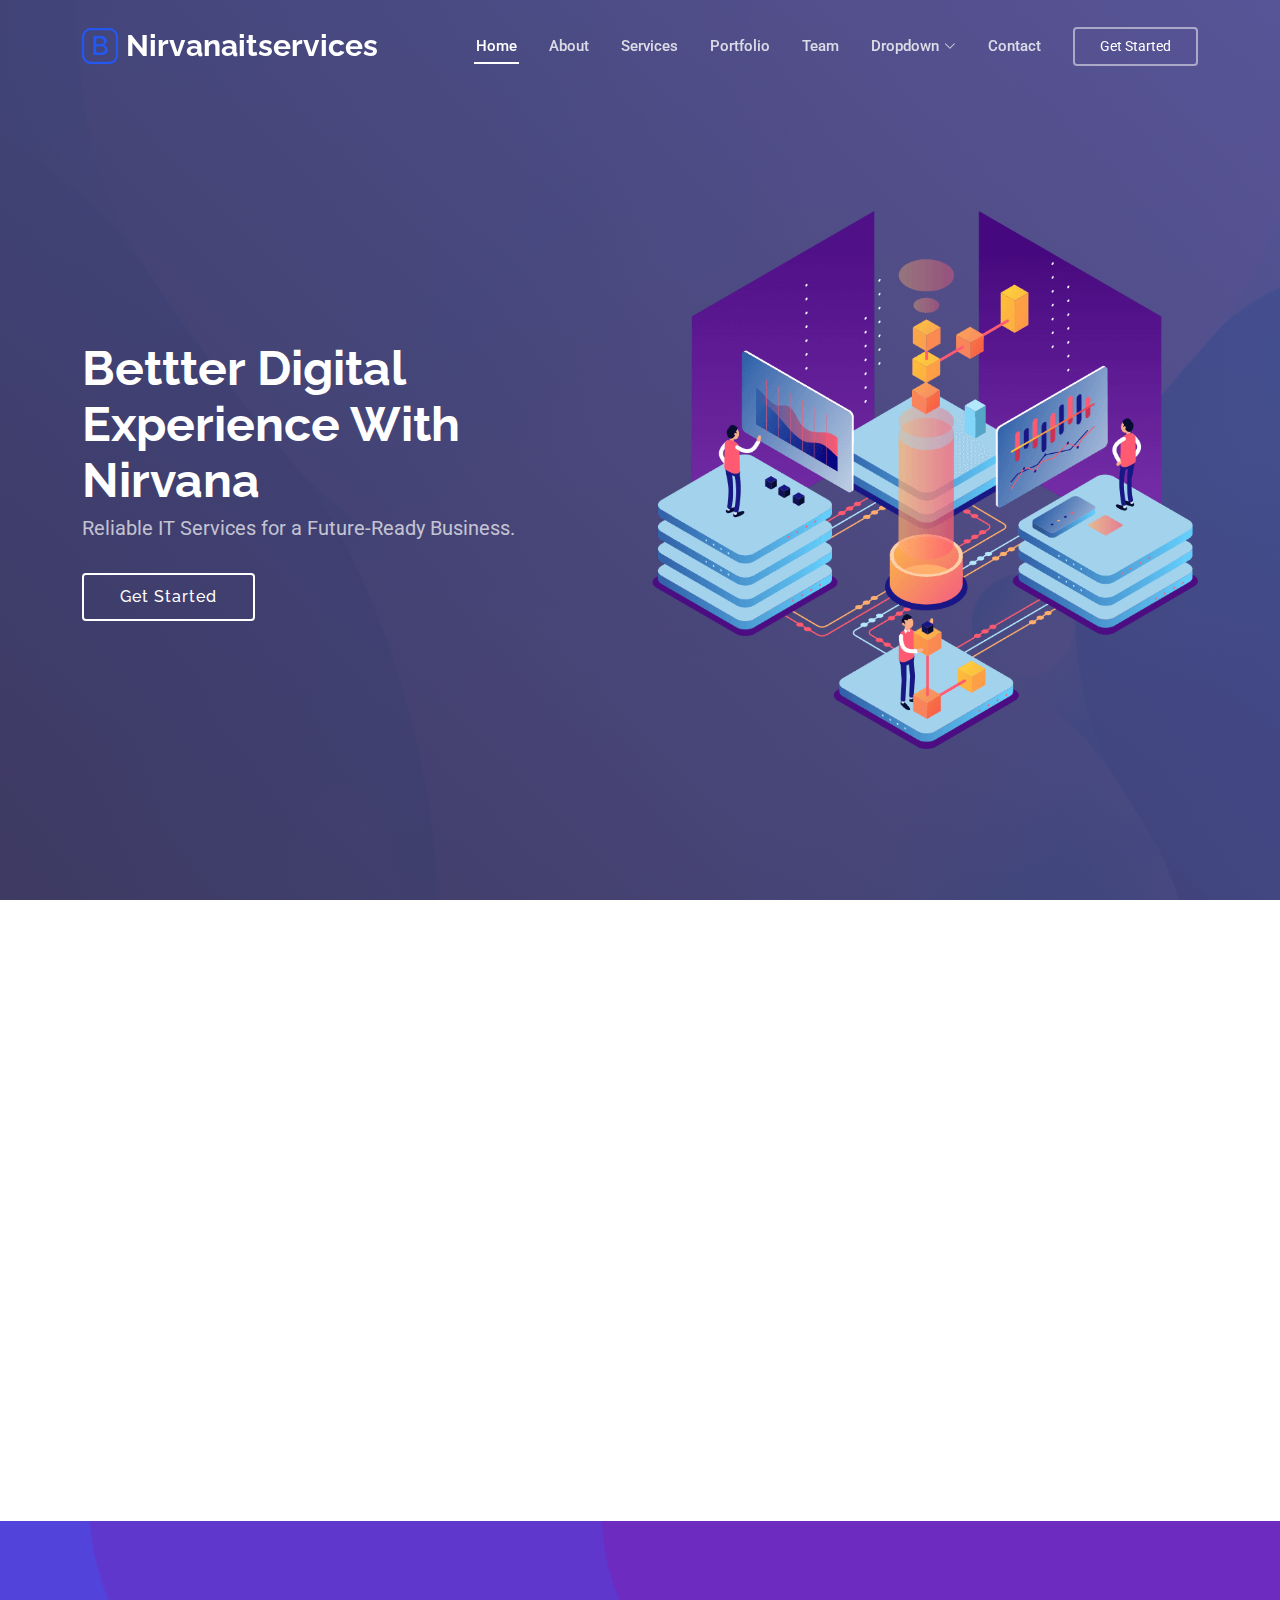
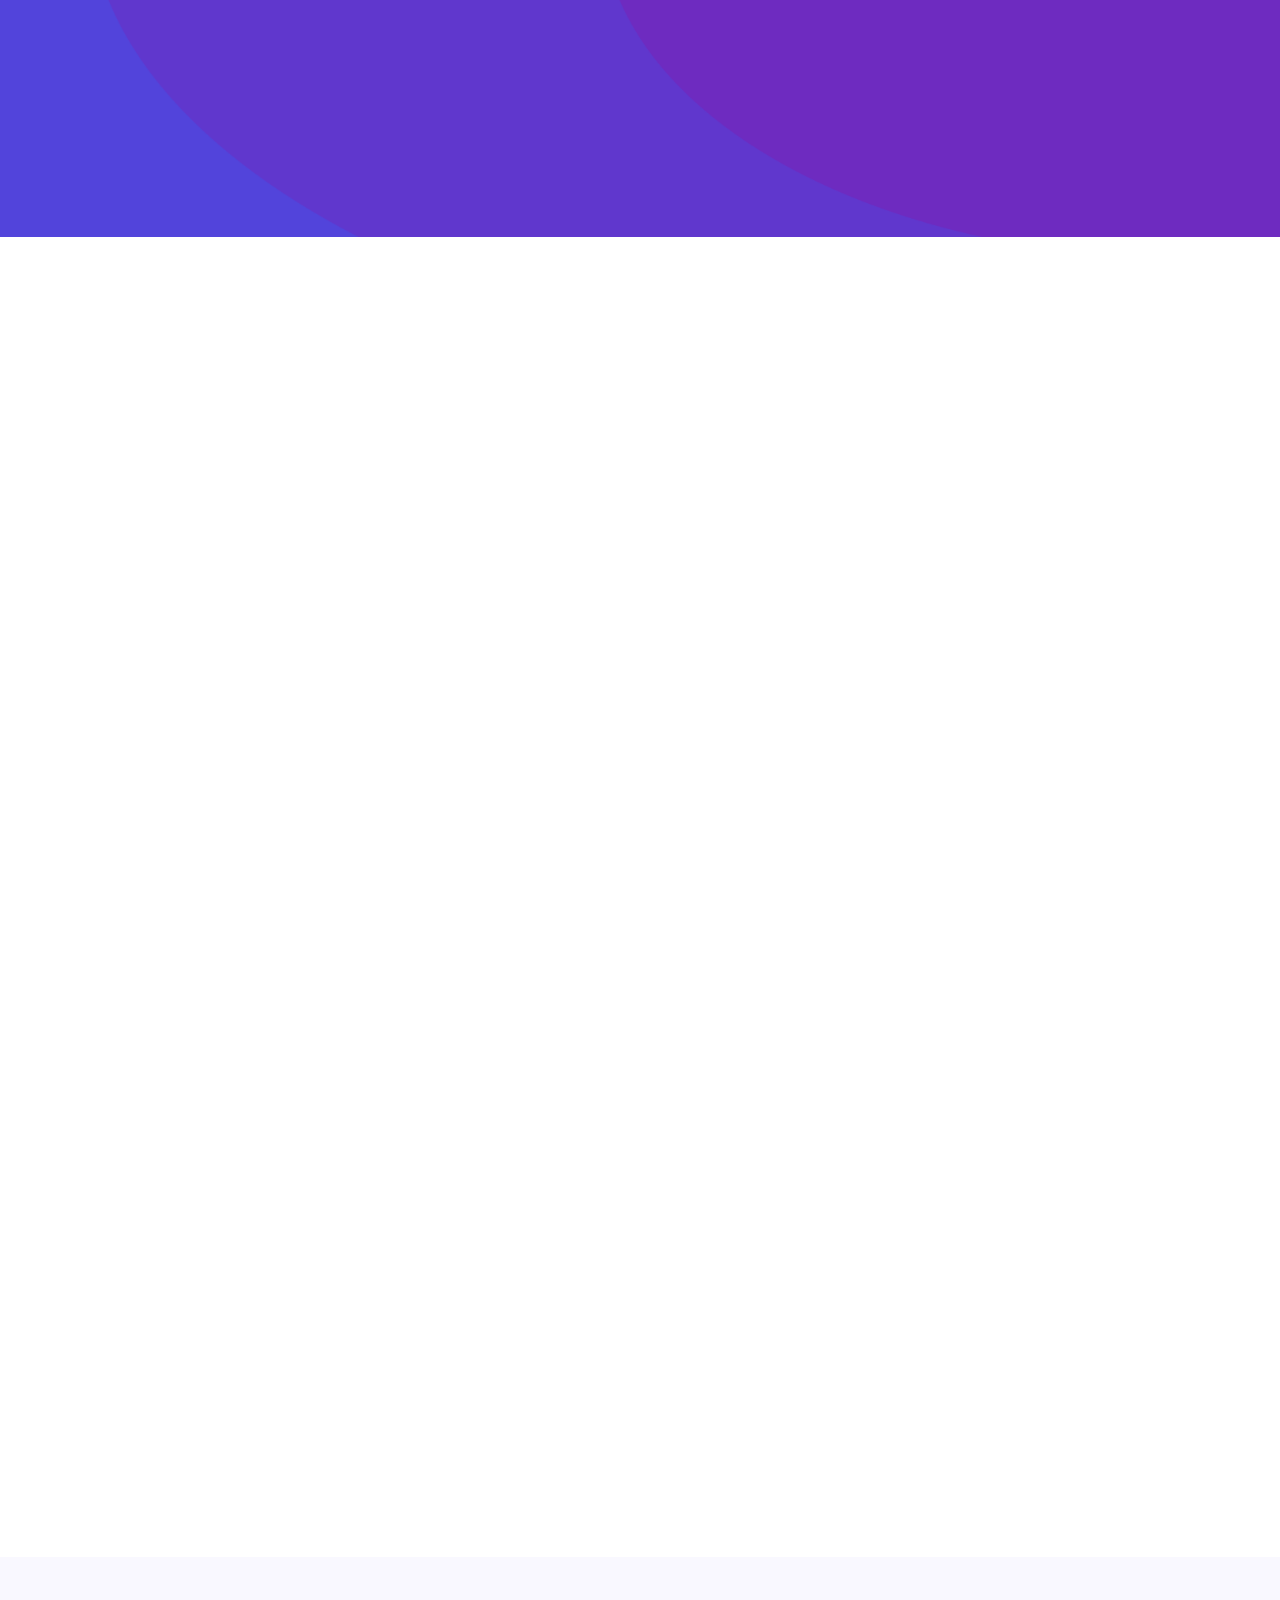
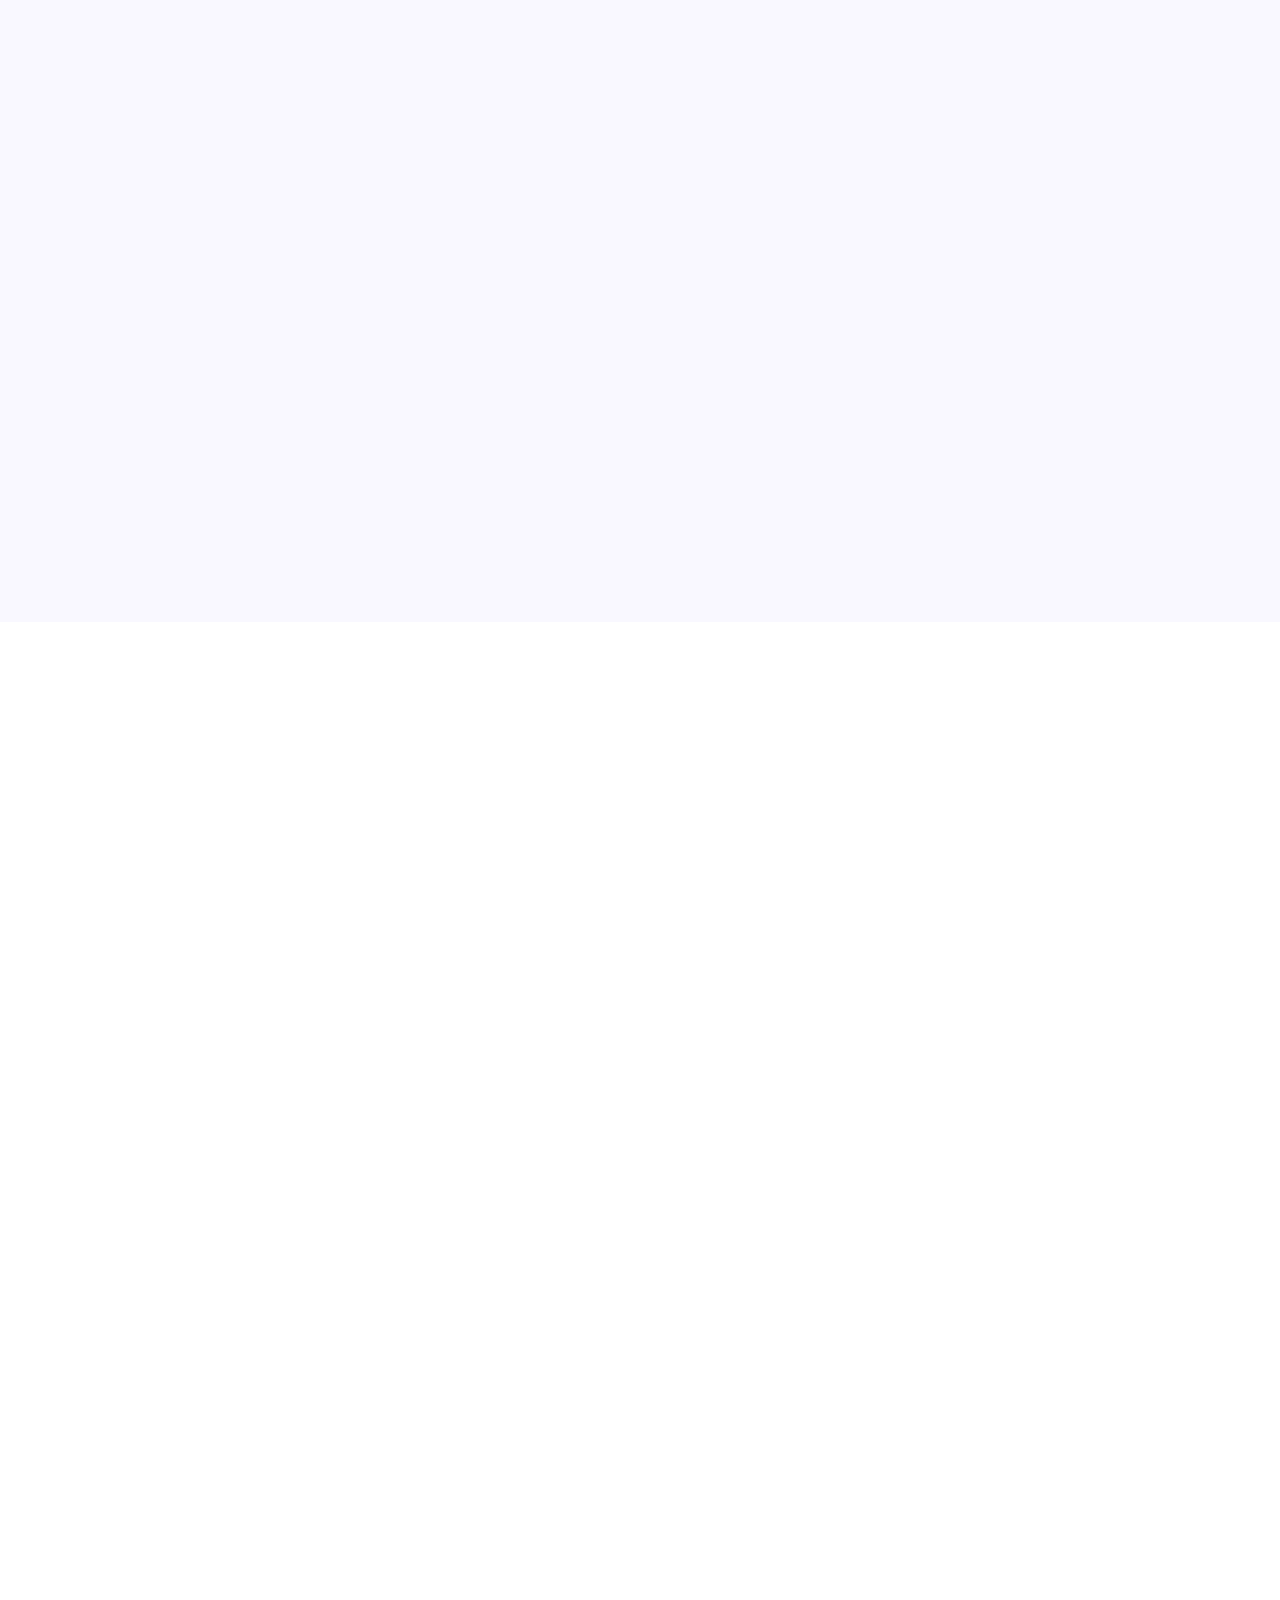
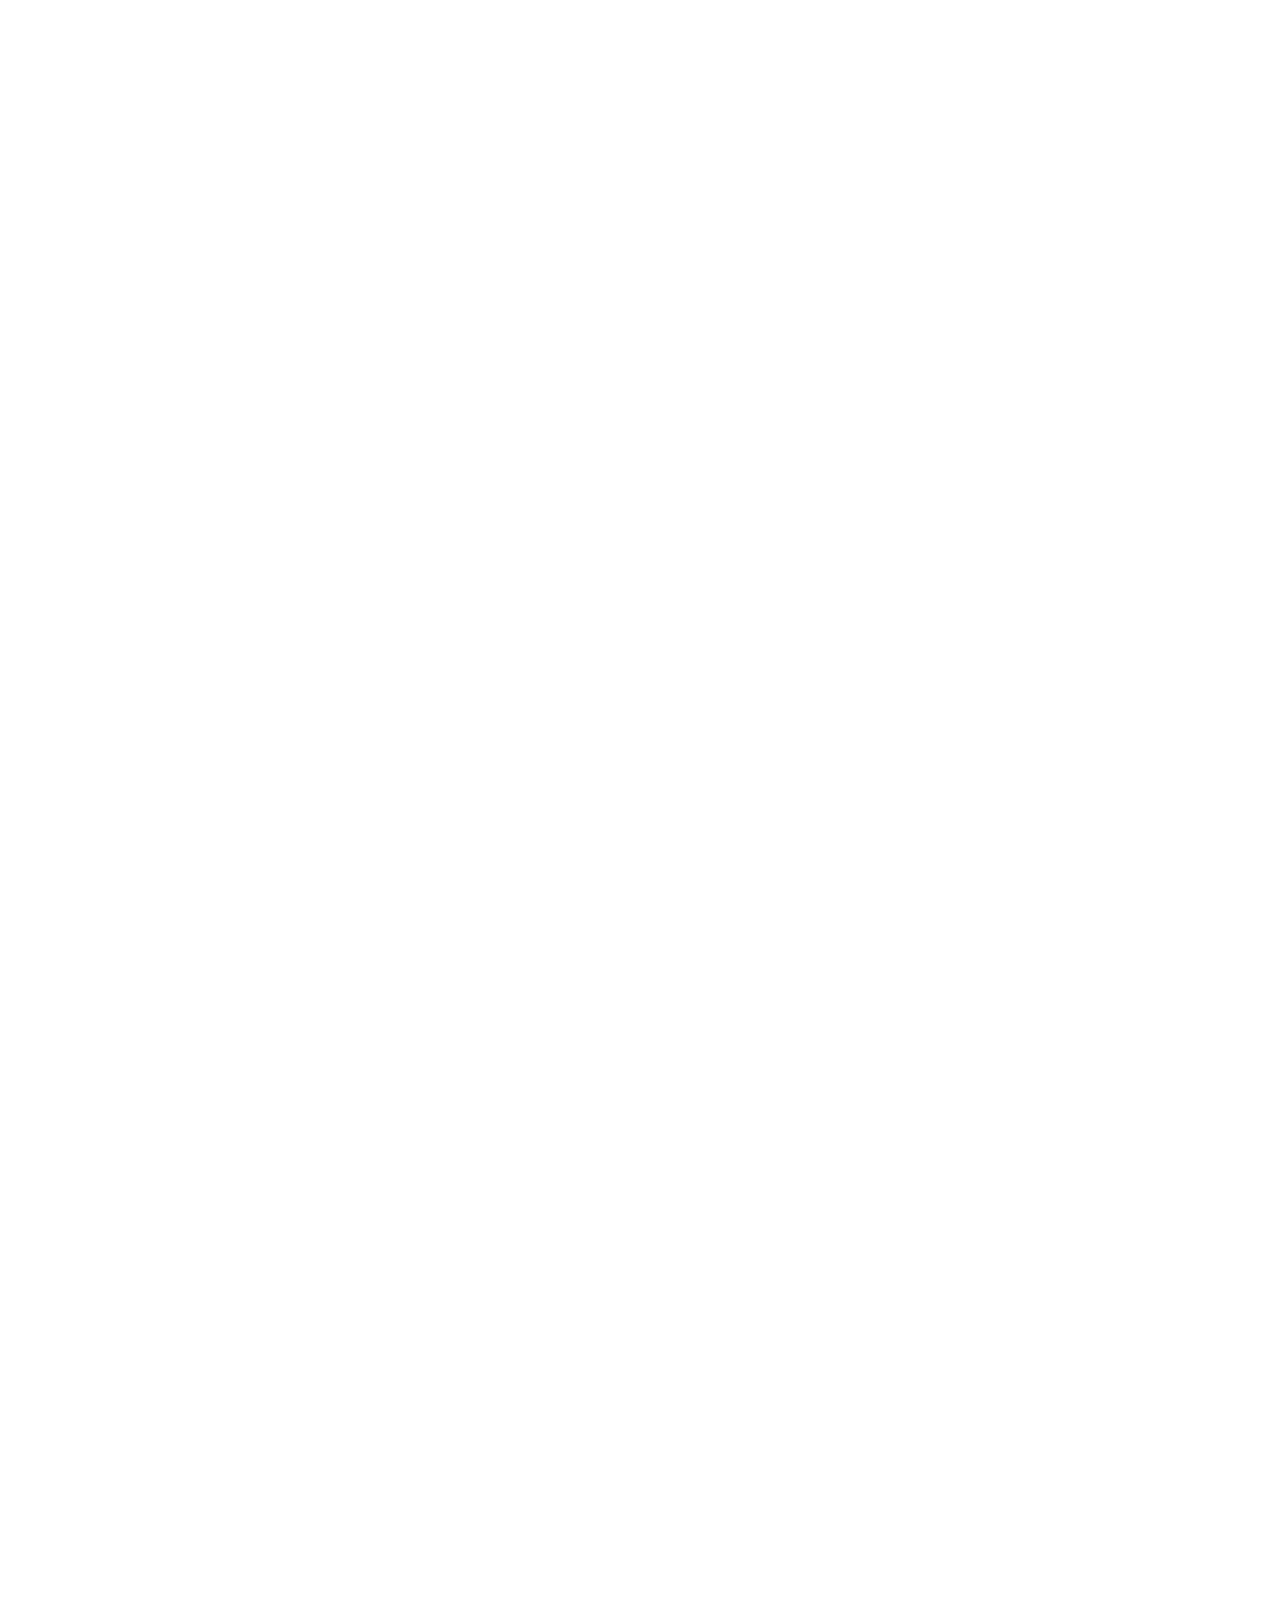
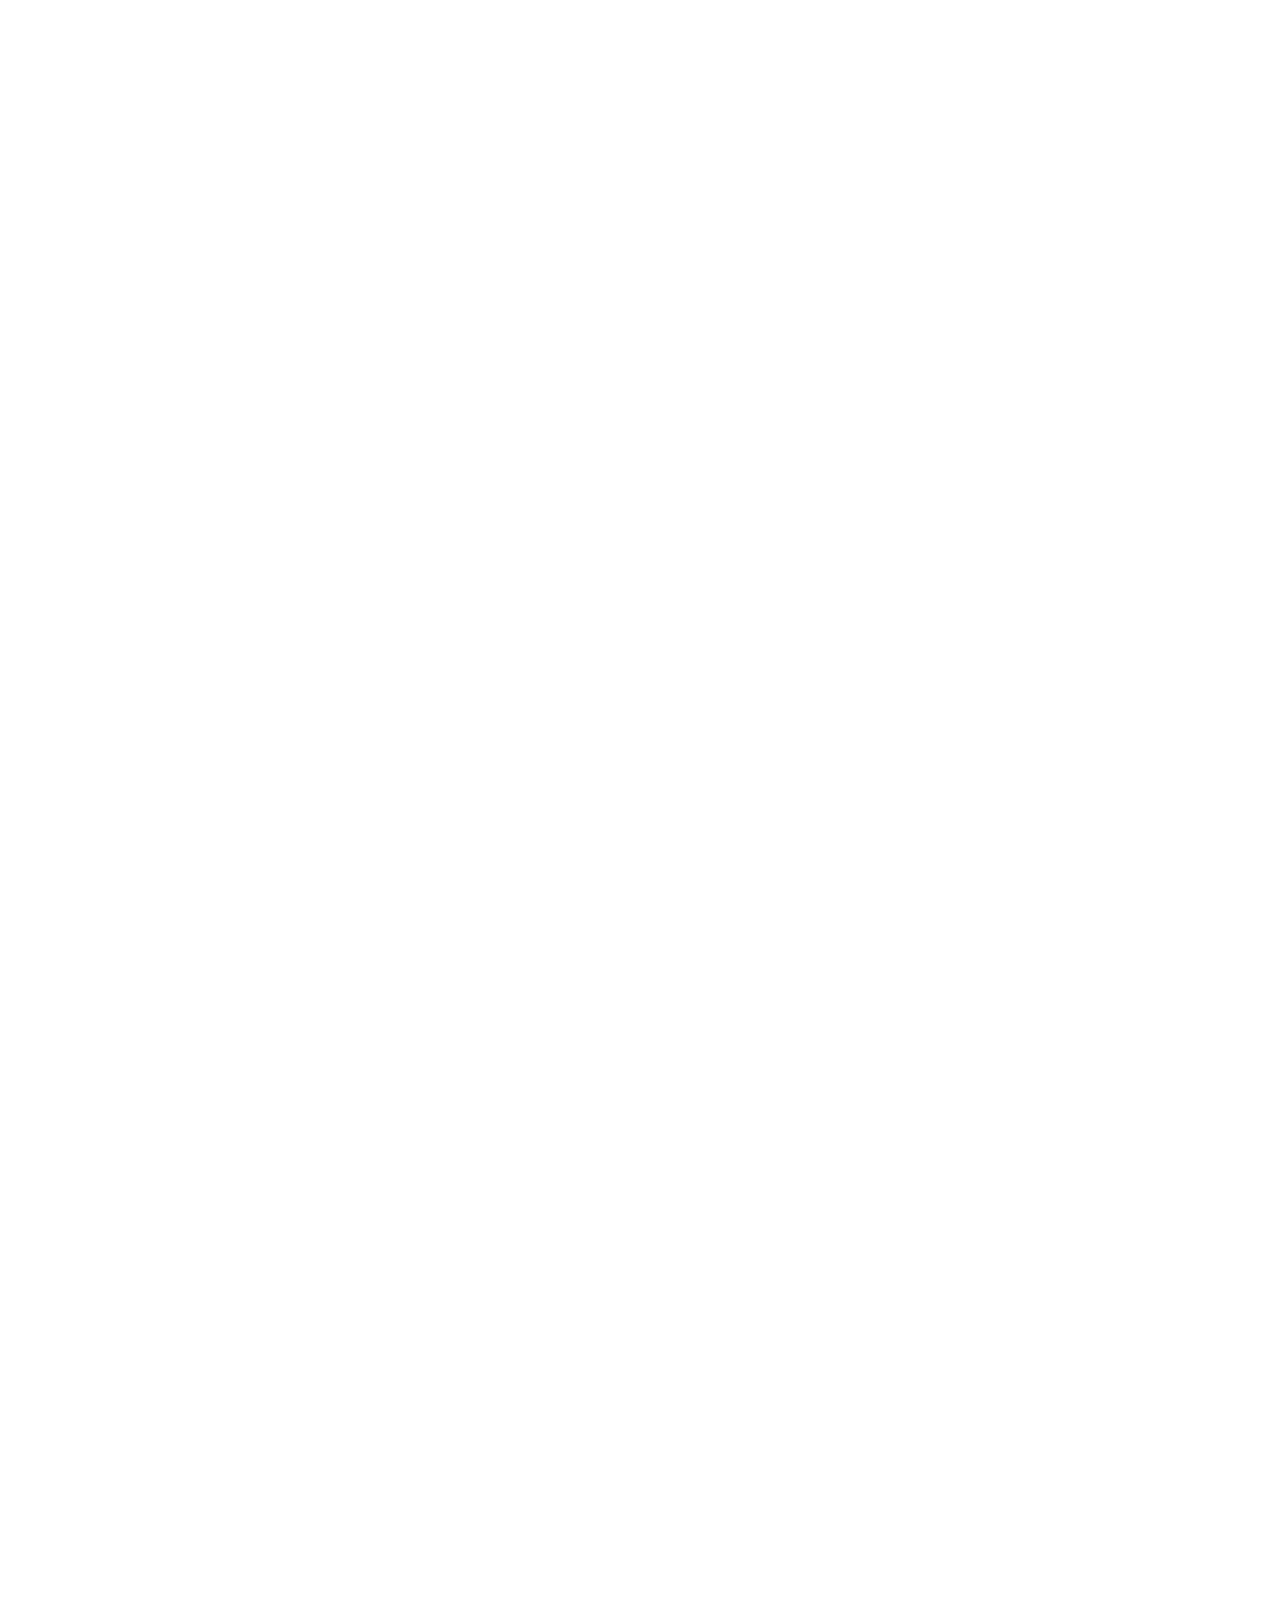
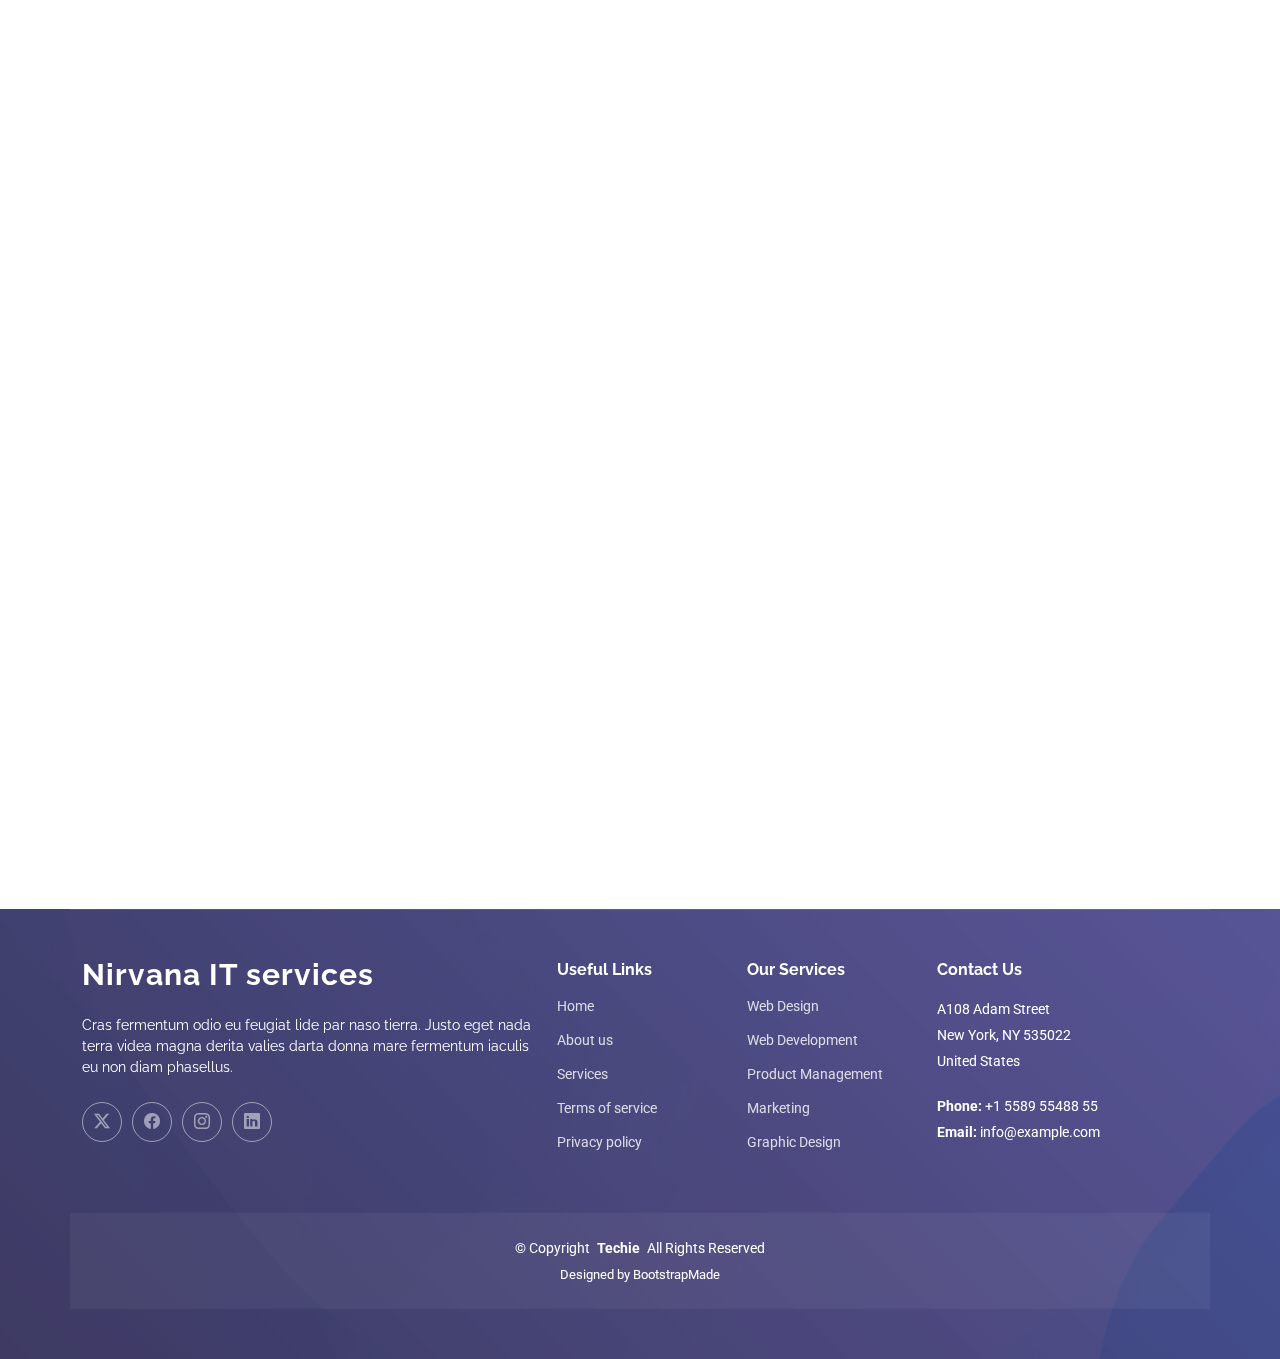
==== commit 5b336740: "update some connent" ====
--- a/index.html
+++ b/index.html
@@ -15,7 +15,9 @@
   <!-- Fonts -->
   <link href="https://fonts.googleapis.com" rel="preconnect">
   <link href="https://fonts.gstatic.com" rel="preconnect" crossorigin>
-  <link href="https://fonts.googleapis.com/css2?family=Roboto:ital,wght@0,100;0,300;0,400;0,500;0,700;0,900;1,100;1,300;1,400;1,500;1,700;1,900&family=Raleway:ital,wght@0,100;0,200;0,300;0,400;0,500;0,600;0,700;0,800;0,900;1,100;1,200;1,300;1,400;1,500;1,600;1,700;1,800;1,900&display=swap" rel="stylesheet">
+  <link
+    href="https://fonts.googleapis.com/css2?family=Roboto:ital,wght@0,100;0,300;0,400;0,500;0,700;0,900;1,100;1,300;1,400;1,500;1,700;1,900&family=Raleway:ital,wght@0,100;0,200;0,300;0,400;0,500;0,600;0,700;0,800;0,900;1,100;1,200;1,300;1,400;1,500;1,600;1,700;1,800;1,900&display=swap"
+    rel="stylesheet">
 
   <!-- Vendor CSS Files -->
   <link href="assets/vendor/bootstrap/css/bootstrap.min.css" rel="stylesheet">
@@ -48,7 +50,8 @@
           <li class="dropdown"><a href="#"><span>Dropdown</span> <i class="bi bi-chevron-down toggle-dropdown"></i></a>
             <ul>
               <li><a href="#">Dropdown 1</a></li>
-              <li class="dropdown"><a href="#"><span>Deep Dropdown</span> <i class="bi bi-chevron-down toggle-dropdown"></i></a>
+              <li class="dropdown"><a href="#"><span>Deep Dropdown</span> <i
+                    class="bi bi-chevron-down toggle-dropdown"></i></a>
                 <ul>
                   <li><a href="#">Deep Dropdown 1</a></li>
                   <li><a href="#">Deep Dropdown 2</a></li>
@@ -108,12 +111,18 @@
           <div class="col-lg-6 order-2 order-lg-1 content" data-aos="fade-up" data-aos-delay="200">
             <h3>Crafting Digital Excellence — Our Story, Your Success</h3>
             <p class="fst-italic">
-              Empowering businesses with reliable, secure, and cost-effective IT services that transform everyday challenges into streamlined, technology-driven opportunities for success.
+              Empowering businesses with reliable, secure, and cost-effective IT services that transform everyday
+              challenges into streamlined, technology-driven opportunities for success.
             </p>
             <ul>
-              <li><i class="bi bi-check-circle"></i> <span>Innovative Solutions: We combine creativity with cutting-edge technology to design tailored IT services that empower businesses to thrive in the digital era.</span></li>
-              <li><i class="bi bi-check-circle"></i> <span>Client-Centric Approach: Your goals shape our strategies — we believe true success is built on collaboration, transparency, and long-term partnerships.</span></li>
-              <li><i class="bi bi-check-circle"></i> <span>Excellence in Execution: From planning to deployment, we deliver reliable, scalable, and future-ready solutions that drive measurable growth and lasting impact.</span></li>
+              <li><i class="bi bi-check-circle"></i> <span>Innovative Solutions: We combine creativity with cutting-edge
+                  technology to design tailored IT services that empower businesses to thrive in the digital era.</span>
+              </li>
+              <li><i class="bi bi-check-circle"></i> <span>Client-Centric Approach: Your goals shape our strategies — we
+                  believe true success is built on collaboration, transparency, and long-term partnerships.</span></li>
+              <li><i class="bi bi-check-circle"></i> <span>Excellence in Execution: From planning to deployment, we
+                  deliver reliable, scalable, and future-ready solutions that drive measurable growth and lasting
+                  impact.</span></li>
             </ul>
             <a href="#" class="read-more"><span>Read More</span><i class="bi bi-arrow-right"></i></a>
           </div>
@@ -133,28 +142,32 @@
 
           <div class="col-lg-3 col-md-6">
             <div class="stats-item text-center w-100 h-100">
-              <span data-purecounter-start="0" data-purecounter-end="232" data-purecounter-duration="1" class="purecounter"></span>
+              <span data-purecounter-start="0" data-purecounter-end="232" data-purecounter-duration="1"
+                class="purecounter"></span>
               <p>Clients</p>
             </div>
           </div><!-- End Stats Item -->
 
           <div class="col-lg-3 col-md-6">
             <div class="stats-item text-center w-100 h-100">
-              <span data-purecounter-start="0" data-purecounter-end="521" data-purecounter-duration="1" class="purecounter"></span>
+              <span data-purecounter-start="0" data-purecounter-end="521" data-purecounter-duration="1"
+                class="purecounter"></span>
               <p>Projects</p>
             </div>
           </div><!-- End Stats Item -->
 
           <div class="col-lg-3 col-md-6">
             <div class="stats-item text-center w-100 h-100">
-              <span data-purecounter-start="0" data-purecounter-end="1453" data-purecounter-duration="1" class="purecounter"></span>
+              <span data-purecounter-start="0" data-purecounter-end="1453" data-purecounter-duration="1"
+                class="purecounter"></span>
               <p>Hours Of Support</p>
             </div>
           </div><!-- End Stats Item -->
 
           <div class="col-lg-3 col-md-6">
             <div class="stats-item text-center w-100 h-100">
-              <span data-purecounter-start="0" data-purecounter-end="32" data-purecounter-duration="1" class="purecounter"></span>
+              <span data-purecounter-start="0" data-purecounter-end="32" data-purecounter-duration="1"
+                class="purecounter"></span>
               <p>Workers</p>
             </div>
           </div><!-- End Stats Item -->
@@ -171,7 +184,8 @@
       <!-- Section Title -->
       <div class="container section-title" data-aos="fade-up">
         <h2>Services</h2>
-        <p>Necessitatibus eius consequatur ex aliquid fuga eum quidem sint consectetur velit</p>
+        <p>Empowering businesses with smart, secure, and scalable IT solutions tailored to meet your growth and digital
+          transformation goals.</p>
       </div><!-- End Section Title -->
 
       <div class="container">
@@ -204,7 +218,8 @@
               <div class="icon flex-shrink-0"><i class="bi bi-bar-chart"></i></div>
               <div>
                 <h4 class="title"><a href="#" class="stretched-link">Cybersecurity Solutions</a></h4>
-                <p class="description">Duis aute irure dolor in reprehenderit in voluptate velit esse cillum</p>
+                <p class="description">Protecting your digital world with advanced, reliable, and proactive security
+                  solutions.</p>
               </div>
             </div>
           </div><!-- End Service Item -->
@@ -214,7 +229,8 @@
               <div class="icon flex-shrink-0"><i class="bi bi-binoculars"></i></div>
               <div>
                 <h4 class="title"><a href="#" class="stretched-link">Software Development Services</a></h4>
-                <p class="description">Excepteur sint occaecat cupidatat non proident, sunt in culpa qui officia deserunt</p>
+                <p class="description">Building custom software solutions that drive innovation, efficiency, and growth.
+                </p>
               </div>
             </div>
           </div><!-- End Service Item -->
@@ -224,7 +240,8 @@
               <div class="icon flex-shrink-0"><i class="bi bi-brightness-high"></i></div>
               <div>
                 <h4 class="title"><a href="#" class="stretched-link">IT Consulting & Strategy</a></h4>
-                <p class="description">At vero eos et accusamus et iusto odio dignissimos ducimus qui blanditiis praese</p>
+                <p class="description">Empowering businesses with expert guidance and strategic IT roadmaps for
+                  sustainable growth.</p>
               </div>
             </div>
           </div><!-- End Service Item -->
@@ -234,7 +251,8 @@
               <div class="icon flex-shrink-0"><i class="bi bi-calendar4-week"></i></div>
               <div>
                 <h4 class="title"><a href="#" class="stretched-link">Data Backup and Recovery Solutions</a></h4>
-                <p class="description">Et harum quidem rerum facilis est et expedita distinctio dasa fermo lind saca</p>
+                <p class="description">Securing your data with reliable backup and fast, seamless recovery when it
+                  matters most.</p>
               </div>
             </div>
           </div><!-- End Service Item -->
@@ -250,45 +268,51 @@
 
       <!-- Section Title -->
       <div class="container section-title" data-aos="fade-up">
-        <h2>Features</h2>
-        <p>Necessitatibus eius consequatur ex aliquid fuga eum quidem sint consectetur velit</p>
+        <h2>Our Key Features</h2>
+        <p>Designed to deliver security, scalability, and seamless performance — explore the core features that power
+          your digital growth.</p>
       </div><!-- End Section Title -->
 
       <div class="container">
 
         <div class="row gy-4 justify-content-between">
-          <div class="features-image col-lg-5 order-lg-2 d-flex align-items-center" data-aos="fade-up" data-aos-delay="100"><img src="assets/img/features.svg" class="img-fluid" alt=""></div>
+          <div class="features-image col-lg-5 order-lg-2 d-flex align-items-center" data-aos="fade-up"
+            data-aos-delay="100">
+            <img src="assets/img/features.svg" class="img-fluid" alt="">
+          </div>
           <div class="col-lg-6 d-flex flex-column justify-content-center">
 
             <div class="features-item d-flex ps-0 ps-lg-3 pt-4 pt-lg-0" data-aos="fade-up" data-aos-delay="200">
               <i class="bi bi-archive flex-shrink-0"></i>
               <div>
-                <h4>Est labore ad</h4>
-                <p>Consequuntur sunt aut quasi enim aliquam quae harum pariatur laboris nisi ut aliquip</p>
+                <h4>Robust Infrastructure</h4>
+                <p>Scalable systems designed to handle your evolving business needs with stability and speed.</p>
               </div>
             </div><!-- End Features Item-->
 
             <div class="features-item d-flex mt-5 ps-0 ps-lg-3" data-aos="fade-up" data-aos-delay="300">
               <i class="bi bi-basket flex-shrink-0"></i>
               <div>
-                <h4>Harum esse qui</h4>
-                <p>Excepteur sint occaecat cupidatat non proident, sunt in culpa qui officia deserunt</p>
+                <h4>Customized Solutions</h4>
+                <p>Tailored IT strategies crafted to align perfectly with your business goals and growth plans.</p>
               </div>
             </div><!-- End Features Item-->
 
             <div class="features-item d-flex mt-5 ps-0 ps-lg-3" data-aos="fade-up" data-aos-delay="400">
               <i class="bi bi-broadcast flex-shrink-0"></i>
               <div>
-                <h4>Aut occaecati</h4>
-                <p>Aut suscipit aut cum nemo deleniti aut omnis. Doloribus ut maiores omnis facere</p>
+                <h4>24/7 Support</h4>
+                <p>Reliable technical assistance anytime you need it, ensuring smooth and uninterrupted business
+                  operations.</p>
               </div>
             </div><!-- End Features Item-->
 
             <div class="features-item d-flex mt-5 ps-0 ps-lg-3" data-aos="fade-up" data-aos-delay="500">
               <i class="bi bi-camera-reels flex-shrink-0"></i>
               <div>
-                <h4>Beatae veritatis</h4>
-                <p>Expedita veritatis consequuntur nihil tempore laudantium vitae denat pacta</p>
+                <h4>Data Security First</h4>
+                <p>Enterprise-grade protection to safeguard your data and digital assets from evolving cyber threats.
+                </p>
               </div>
             </div><!-- End Features Item-->
 
@@ -298,6 +322,7 @@
       </div>
 
     </section><!-- /Features Section -->
+
 
     <!-- Testimonials Section -->
     <section id="testimonials" class="testimonials section light-background">
@@ -310,7 +335,8 @@
 
       <div class="container" data-aos="fade-up" data-aos-delay="100">
 
-        <div class="swiper init-swiper" data-speed="600" data-delay="5000" data-breakpoints="{ &quot;320&quot;: { &quot;slidesPerView&quot;: 1, &quot;spaceBetween&quot;: 40 }, &quot;1200&quot;: { &quot;slidesPerView&quot;: 3, &quot;spaceBetween&quot;: 40 } }">
+        <div class="swiper init-swiper" data-speed="600" data-delay="5000"
+          data-breakpoints="{ &quot;320&quot;: { &quot;slidesPerView&quot;: 1, &quot;spaceBetween&quot;: 40 }, &quot;1200&quot;: { &quot;slidesPerView&quot;: 3, &quot;spaceBetween&quot;: 40 } }">
           <script type="application/json" class="swiper-config">
             {
               "loop": true,
@@ -342,7 +368,7 @@
               <div class="testimonial-item" "="">
             <p>
               <i class=" bi bi-quote quote-icon-left"></i>
-                <span>Proin iaculis purus consequat sem cure digni ssim donec porttitora entum suscipit rhoncus. Accusantium quam, ultricies eget id, aliquam eget nibh et. Maecen aliquam, risus at semper.</span>
+                <span>"Working with Nirvana IT solution has transformed the way we manage our technology. Their team is proactive, responsive, and truly committed to delivering results that align with our business goals."</span>
                 <i class="bi bi-quote quote-icon-right"></i>
                 </p>
                 <img src="assets/img/testimonials/testimonials-1.jpg" class="testimonial-img" alt="">
@@ -355,7 +381,7 @@
               <div class="testimonial-item">
                 <p>
                   <i class="bi bi-quote quote-icon-left"></i>
-                  <span>Export tempor illum tamen malis malis eram quae irure esse labore quem cillum quid malis quorum velit fore eram velit sunt aliqua noster fugiat irure amet legam anim culpa.</span>
+                  <span>"Their innovative IT solutions streamlined our processes and strengthened our security beyond expectations. Professional, reliable, and always one step ahead!"</span>
                   <i class="bi bi-quote quote-icon-right"></i>
                 </p>
                 <img src="assets/img/testimonials/testimonials-2.jpg" class="testimonial-img" alt="">
@@ -368,7 +394,8 @@
               <div class="testimonial-item">
                 <p>
                   <i class="bi bi-quote quote-icon-left"></i>
-                  <span>Enim nisi quem export duis labore cillum quae magna enim sint quorum nulla quem veniam duis minim tempor labore quem eram duis noster aute amet eram fore quis sint minim.</span>
+                  <span>Enim nisi quem export duis labore cillum quae magna enim sint quorum nulla quem veniam duis
+                    minim tempor labore quem eram duis noster aute amet eram fore quis sint minim.</span>
                   <i class="bi bi-quote quote-icon-right"></i>
                 </p>
                 <img src="assets/img/testimonials/testimonials-3.jpg" class="testimonial-img" alt="">
@@ -381,7 +408,8 @@
               <div class="testimonial-item">
                 <p>
                   <i class="bi bi-quote quote-icon-left"></i>
-                  <span>Fugiat enim eram quae cillum dolore dolor amet nulla culpa multos export minim fugiat dolor enim duis veniam ipsum anim magna sunt elit fore quem dolore labore illum veniam.</span>
+                  <span>Fugiat enim eram quae cillum dolore dolor amet nulla culpa multos export minim fugiat dolor enim
+                    duis veniam ipsum anim magna sunt elit fore quem dolore labore illum veniam.</span>
                   <i class="bi bi-quote quote-icon-right"></i>
                 </p>
                 <img src="assets/img/testimonials/testimonials-4.jpg" class="testimonial-img" alt="">
@@ -394,7 +422,8 @@
               <div class="testimonial-item">
                 <p>
                   <i class="bi bi-quote quote-icon-left"></i>
-                  <span>Quis quorum aliqua sint quem legam fore sunt eram irure aliqua veniam tempor noster veniam sunt culpa nulla illum cillum fugiat legam esse veniam culpa fore nisi cillum quid.</span>
+                  <span>Quis quorum aliqua sint quem legam fore sunt eram irure aliqua veniam tempor noster veniam sunt
+                    culpa nulla illum cillum fugiat legam esse veniam culpa fore nisi cillum quid.</span>
                   <i class="bi bi-quote quote-icon-right"></i>
                 </p>
                 <img src="assets/img/testimonials/testimonials-5.jpg" class="testimonial-img" alt="">
@@ -436,7 +465,8 @@
 
             <div class="col-lg-4 col-md-6 portfolio-item isotope-item filter-app">
               <div class="portfolio-content h-100">
-                <a href="assets/img/portfolio/app-1.jpg" data-gallery="portfolio-gallery-app" class="glightbox"><img src="assets/img/portfolio/app-1.jpg" class="img-fluid" alt=""></a>
+                <a href="assets/img/portfolio/app-1.jpg" data-gallery="portfolio-gallery-app" class="glightbox"><img
+                    src="assets/img/portfolio/app-1.jpg" class="img-fluid" alt=""></a>
                 <div class="portfolio-info">
                   <h4><a href="portfolio-details.html" title="More Details">App 1</a></h4>
                   <p>Lorem ipsum, dolor sit amet consectetur</p>
@@ -446,7 +476,8 @@
 
             <div class="col-lg-4 col-md-6 portfolio-item isotope-item filter-product">
               <div class="portfolio-content h-100">
-                <a href="assets/img/portfolio/product-1.jpg" data-gallery="portfolio-gallery-app" class="glightbox"><img src="assets/img/portfolio/product-1.jpg" class="img-fluid" alt=""></a>
+                <a href="assets/img/portfolio/product-1.jpg" data-gallery="portfolio-gallery-app" class="glightbox"><img
+                    src="assets/img/portfolio/product-1.jpg" class="img-fluid" alt=""></a>
                 <div class="portfolio-info">
                   <h4><a href="portfolio-details.html" title="More Details">Product 1</a></h4>
                   <p>Lorem ipsum, dolor sit amet consectetur</p>
@@ -456,7 +487,8 @@
 
             <div class="col-lg-4 col-md-6 portfolio-item isotope-item filter-branding">
               <div class="portfolio-content h-100">
-                <a href="assets/img/portfolio/branding-1.jpg" data-gallery="portfolio-gallery-app" class="glightbox"><img src="assets/img/portfolio/branding-1.jpg" class="img-fluid" alt=""></a>
+                <a href="assets/img/portfolio/branding-1.jpg" data-gallery="portfolio-gallery-app"
+                  class="glightbox"><img src="assets/img/portfolio/branding-1.jpg" class="img-fluid" alt=""></a>
                 <div class="portfolio-info">
                   <h4><a href="portfolio-details.html" title="More Details">Branding 1</a></h4>
                   <p>Lorem ipsum, dolor sit amet consectetur</p>
@@ -466,7 +498,8 @@
 
             <div class="col-lg-4 col-md-6 portfolio-item isotope-item filter-books">
               <div class="portfolio-content h-100">
-                <a href="assets/img/portfolio/books-1.jpg" data-gallery="portfolio-gallery-app" class="glightbox"><img src="assets/img/portfolio/books-1.jpg" class="img-fluid" alt=""></a>
+                <a href="assets/img/portfolio/books-1.jpg" data-gallery="portfolio-gallery-app" class="glightbox"><img
+                    src="assets/img/portfolio/books-1.jpg" class="img-fluid" alt=""></a>
                 <div class="portfolio-info">
                   <h4><a href="portfolio-details.html" title="More Details">Books 1</a></h4>
                   <p>Lorem ipsum, dolor sit amet consectetur</p>
@@ -476,7 +509,8 @@
 
             <div class="col-lg-4 col-md-6 portfolio-item isotope-item filter-app">
               <div class="portfolio-content h-100">
-                <a href="assets/img/portfolio/app-2.jpg" data-gallery="portfolio-gallery-app" class="glightbox"><img src="assets/img/portfolio/app-2.jpg" class="img-fluid" alt=""></a>
+                <a href="assets/img/portfolio/app-2.jpg" data-gallery="portfolio-gallery-app" class="glightbox"><img
+                    src="assets/img/portfolio/app-2.jpg" class="img-fluid" alt=""></a>
                 <div class="portfolio-info">
                   <h4><a href="portfolio-details.html" title="More Details">App 2</a></h4>
                   <p>Lorem ipsum, dolor sit amet consectetur</p>
@@ -486,7 +520,8 @@
 
             <div class="col-lg-4 col-md-6 portfolio-item isotope-item filter-product">
               <div class="portfolio-content h-100">
-                <a href="assets/img/portfolio/product-2.jpg" data-gallery="portfolio-gallery-app" class="glightbox"><img src="assets/img/portfolio/product-2.jpg" class="img-fluid" alt=""></a>
+                <a href="assets/img/portfolio/product-2.jpg" data-gallery="portfolio-gallery-app" class="glightbox"><img
+                    src="assets/img/portfolio/product-2.jpg" class="img-fluid" alt=""></a>
                 <div class="portfolio-info">
                   <h4><a href="portfolio-details.html" title="More Details">Product 2</a></h4>
                   <p>Lorem ipsum, dolor sit amet consectetur</p>
@@ -496,7 +531,8 @@
 
             <div class="col-lg-4 col-md-6 portfolio-item isotope-item filter-branding">
               <div class="portfolio-content h-100">
-                <a href="assets/img/portfolio/branding-2.jpg" data-gallery="portfolio-gallery-app" class="glightbox"><img src="assets/img/portfolio/branding-2.jpg" class="img-fluid" alt=""></a>
+                <a href="assets/img/portfolio/branding-2.jpg" data-gallery="portfolio-gallery-app"
+                  class="glightbox"><img src="assets/img/portfolio/branding-2.jpg" class="img-fluid" alt=""></a>
                 <div class="portfolio-info">
                   <h4><a href="portfolio-details.html" title="More Details">Branding 2</a></h4>
                   <p>Lorem ipsum, dolor sit amet consectetur</p>
@@ -506,7 +542,8 @@
 
             <div class="col-lg-4 col-md-6 portfolio-item isotope-item filter-books">
               <div class="portfolio-content h-100">
-                <a href="assets/img/portfolio/books-2.jpg" data-gallery="portfolio-gallery-app" class="glightbox"><img src="assets/img/portfolio/books-2.jpg" class="img-fluid" alt=""></a>
+                <a href="assets/img/portfolio/books-2.jpg" data-gallery="portfolio-gallery-app" class="glightbox"><img
+                    src="assets/img/portfolio/books-2.jpg" class="img-fluid" alt=""></a>
                 <div class="portfolio-info">
                   <h4><a href="portfolio-details.html" title="More Details">Books 2</a></h4>
                   <p>Lorem ipsum, dolor sit amet consectetur</p>
@@ -516,7 +553,8 @@
 
             <div class="col-lg-4 col-md-6 portfolio-item isotope-item filter-app">
               <div class="portfolio-content h-100">
-                <a href="assets/img/portfolio/app-3.jpg" data-gallery="portfolio-gallery-app" class="glightbox"><img src="assets/img/portfolio/app-3.jpg" class="img-fluid" alt=""></a>
+                <a href="assets/img/portfolio/app-3.jpg" data-gallery="portfolio-gallery-app" class="glightbox"><img
+                    src="assets/img/portfolio/app-3.jpg" class="img-fluid" alt=""></a>
                 <div class="portfolio-info">
                   <h4><a href="portfolio-details.html" title="More Details">App 3</a></h4>
                   <p>Lorem ipsum, dolor sit amet consectetur</p>
@@ -526,7 +564,8 @@
 
             <div class="col-lg-4 col-md-6 portfolio-item isotope-item filter-product">
               <div class="portfolio-content h-100">
-                <a href="assets/img/portfolio/product-3.jpg" data-gallery="portfolio-gallery-app" class="glightbox"><img src="assets/img/portfolio/product-3.jpg" class="img-fluid" alt=""></a>
+                <a href="assets/img/portfolio/product-3.jpg" data-gallery="portfolio-gallery-app" class="glightbox"><img
+                    src="assets/img/portfolio/product-3.jpg" class="img-fluid" alt=""></a>
                 <div class="portfolio-info">
                   <h4><a href="portfolio-details.html" title="More Details">Product 3</a></h4>
                   <p>Lorem ipsum, dolor sit amet consectetur</p>
@@ -536,7 +575,8 @@
 
             <div class="col-lg-4 col-md-6 portfolio-item isotope-item filter-branding">
               <div class="portfolio-content h-100">
-                <a href="assets/img/portfolio/branding-3.jpg" data-gallery="portfolio-gallery-app" class="glightbox"><img src="assets/img/portfolio/branding-3.jpg" class="img-fluid" alt=""></a>
+                <a href="assets/img/portfolio/branding-3.jpg" data-gallery="portfolio-gallery-app"
+                  class="glightbox"><img src="assets/img/portfolio/branding-3.jpg" class="img-fluid" alt=""></a>
                 <div class="portfolio-info">
                   <h4><a href="portfolio-details.html" title="More Details">Branding 3</a></h4>
                   <p>Lorem ipsum, dolor sit amet consectetur</p>
@@ -546,7 +586,8 @@
 
             <div class="col-lg-4 col-md-6 portfolio-item isotope-item filter-books">
               <div class="portfolio-content h-100">
-                <a href="assets/img/portfolio/books-3.jpg" data-gallery="portfolio-gallery-app" class="glightbox"><img src="assets/img/portfolio/books-3.jpg" class="img-fluid" alt=""></a>
+                <a href="assets/img/portfolio/books-3.jpg" data-gallery="portfolio-gallery-app" class="glightbox"><img
+                    src="assets/img/portfolio/books-3.jpg" class="img-fluid" alt=""></a>
                 <div class="portfolio-info">
                   <h4><a href="portfolio-details.html" title="More Details">Books 3</a></h4>
                   <p>Lorem ipsum, dolor sit amet consectetur</p>
@@ -646,7 +687,8 @@
               <div class="faq-item faq-active">
                 <h3>Non consectetur a erat nam at lectus urna duis?</h3>
                 <div class="faq-content">
-                  <p>Feugiat pretium nibh ipsum consequat. Tempus iaculis urna id volutpat lacus laoreet non curabitur gravida. Venenatis lectus magna fringilla urna porttitor rhoncus dolor purus non.</p>
+                  <p>Feugiat pretium nibh ipsum consequat. Tempus iaculis urna id volutpat lacus laoreet non curabitur
+                    gravida. Venenatis lectus magna fringilla urna porttitor rhoncus dolor purus non.</p>
                 </div>
                 <i class="faq-toggle bi bi-chevron-right"></i>
               </div><!-- End Faq item-->
@@ -654,7 +696,9 @@
               <div class="faq-item">
                 <h3>Feugiat scelerisque varius morbi enim nunc faucibus?</h3>
                 <div class="faq-content">
-                  <p>Dolor sit amet consectetur adipiscing elit pellentesque habitant morbi. Id interdum velit laoreet id donec ultrices. Fringilla phasellus faucibus scelerisque eleifend donec pretium. Est pellentesque elit ullamcorper dignissim. Mauris ultrices eros in cursus turpis massa tincidunt dui.</p>
+                  <p>Dolor sit amet consectetur adipiscing elit pellentesque habitant morbi. Id interdum velit laoreet
+                    id donec ultrices. Fringilla phasellus faucibus scelerisque eleifend donec pretium. Est pellentesque
+                    elit ullamcorper dignissim. Mauris ultrices eros in cursus turpis massa tincidunt dui.</p>
                 </div>
                 <i class="faq-toggle bi bi-chevron-right"></i>
               </div><!-- End Faq item-->
@@ -662,7 +706,10 @@
               <div class="faq-item">
                 <h3>Dolor sit amet consectetur adipiscing elit pellentesque?</h3>
                 <div class="faq-content">
-                  <p>Eleifend mi in nulla posuere sollicitudin aliquam ultrices sagittis orci. Faucibus pulvinar elementum integer enim. Sem nulla pharetra diam sit amet nisl suscipit. Rutrum tellus pellentesque eu tincidunt. Lectus urna duis convallis convallis tellus. Urna molestie at elementum eu facilisis sed odio morbi quis</p>
+                  <p>Eleifend mi in nulla posuere sollicitudin aliquam ultrices sagittis orci. Faucibus pulvinar
+                    elementum integer enim. Sem nulla pharetra diam sit amet nisl suscipit. Rutrum tellus pellentesque
+                    eu tincidunt. Lectus urna duis convallis convallis tellus. Urna molestie at elementum eu facilisis
+                    sed odio morbi quis</p>
                 </div>
                 <i class="faq-toggle bi bi-chevron-right"></i>
               </div><!-- End Faq item-->
@@ -670,7 +717,9 @@
               <div class="faq-item">
                 <h3>Ac odio tempor orci dapibus. Aliquam eleifend mi in nulla?</h3>
                 <div class="faq-content">
-                  <p>Dolor sit amet consectetur adipiscing elit pellentesque habitant morbi. Id interdum velit laoreet id donec ultrices. Fringilla phasellus faucibus scelerisque eleifend donec pretium. Est pellentesque elit ullamcorper dignissim. Mauris ultrices eros in cursus turpis massa tincidunt dui.</p>
+                  <p>Dolor sit amet consectetur adipiscing elit pellentesque habitant morbi. Id interdum velit laoreet
+                    id donec ultrices. Fringilla phasellus faucibus scelerisque eleifend donec pretium. Est pellentesque
+                    elit ullamcorper dignissim. Mauris ultrices eros in cursus turpis massa tincidunt dui.</p>
                 </div>
                 <i class="faq-toggle bi bi-chevron-right"></i>
               </div><!-- End Faq item-->
@@ -678,7 +727,9 @@
               <div class="faq-item">
                 <h3>Tempus quam pellentesque nec nam aliquam sem et tortor?</h3>
                 <div class="faq-content">
-                  <p>Molestie a iaculis at erat pellentesque adipiscing commodo. Dignissim suspendisse in est ante in. Nunc vel risus commodo viverra maecenas accumsan. Sit amet nisl suscipit adipiscing bibendum est. Purus gravida quis blandit turpis cursus in</p>
+                  <p>Molestie a iaculis at erat pellentesque adipiscing commodo. Dignissim suspendisse in est ante in.
+                    Nunc vel risus commodo viverra maecenas accumsan. Sit amet nisl suscipit adipiscing bibendum est.
+                    Purus gravida quis blandit turpis cursus in</p>
                 </div>
                 <i class="faq-toggle bi bi-chevron-right"></i>
               </div><!-- End Faq item-->
@@ -686,7 +737,8 @@
               <div class="faq-item">
                 <h3>Perspiciatis quod quo quos nulla quo illum ullam?</h3>
                 <div class="faq-content">
-                  <p>Enim ea facilis quaerat voluptas quidem et dolorem. Quis et consequatur non sed in suscipit sequi. Distinctio ipsam dolore et.</p>
+                  <p>Enim ea facilis quaerat voluptas quidem et dolorem. Quis et consequatur non sed in suscipit sequi.
+                    Distinctio ipsam dolore et.</p>
                 </div>
                 <i class="faq-toggle bi bi-chevron-right"></i>
               </div><!-- End Faq item-->
@@ -728,7 +780,8 @@
               <div class="member-info">
                 <h4>Walter White</h4>
                 <span>Chief Executive Officer</span>
-                <p>Velit aut quia fugit et et. Dolorum ea voluptate vel tempore tenetur ipsa quae aut. Ipsum exercitationem iure minima enim corporis et voluptate.</p>
+                <p>Velit aut quia fugit et et. Dolorum ea voluptate vel tempore tenetur ipsa quae aut. Ipsum
+                  exercitationem iure minima enim corporis et voluptate.</p>
               </div>
             </div>
           </div><!-- End Team Member -->
@@ -747,7 +800,8 @@
               <div class="member-info">
                 <h4>Sarah Jhonson</h4>
                 <span>Product Manager</span>
-                <p>Quo esse repellendus quia id. Est eum et accusantium pariatur fugit nihil minima suscipit corporis. Voluptate sed quas reiciendis animi neque sapiente.</p>
+                <p>Quo esse repellendus quia id. Est eum et accusantium pariatur fugit nihil minima suscipit corporis.
+                  Voluptate sed quas reiciendis animi neque sapiente.</p>
               </div>
             </div>
           </div><!-- End Team Member -->
@@ -766,7 +820,8 @@
               <div class="member-info">
                 <h4>William Anderson</h4>
                 <span>CTO</span>
-                <p>Vero omnis enim consequatur. Voluptas consectetur unde qui molestiae deserunt. Voluptates enim aut architecto porro aspernatur molestiae modi.</p>
+                <p>Vero omnis enim consequatur. Voluptas consectetur unde qui molestiae deserunt. Voluptates enim aut
+                  architecto porro aspernatur molestiae modi.</p>
               </div>
             </div>
           </div><!-- End Team Member -->
@@ -785,7 +840,8 @@
               <div class="member-info">
                 <h4>Amanda Jepson</h4>
                 <span>Accountant</span>
-                <p>Rerum voluptate non adipisci animi distinctio et deserunt amet voluptas. Quia aut aliquid doloremque ut possimus ipsum officia.</p>
+                <p>Rerum voluptate non adipisci animi distinctio et deserunt amet voluptas. Quia aut aliquid doloremque
+                  ut possimus ipsum officia.</p>
               </div>
             </div>
           </div><!-- End Team Member -->
@@ -853,7 +909,8 @@
           </div>
 
           <div class="col-lg-6">
-            <form action="forms/contact.php" method="post" class="php-email-form" data-aos="fade-up" data-aos-delay="200">
+            <form action="forms/contact.php" method="post" class="php-email-form" data-aos="fade-up"
+              data-aos-delay="200">
               <div class="row gy-4">
 
                 <div class="col-md-6">
@@ -898,9 +955,10 @@
       <div class="row gy-4">
         <div class="col-lg-5 col-md-12 footer-about">
           <a href="index.html" class="logo d-flex align-items-center">
-            <span class="sitename">Techie</span>
+            <span class="sitename">Nirvana IT services</span>
           </a>
-          <p>Cras fermentum odio eu feugiat lide par naso tierra. Justo eget nada terra videa magna derita valies darta donna mare fermentum iaculis eu non diam phasellus.</p>
+          <p>Cras fermentum odio eu feugiat lide par naso tierra. Justo eget nada terra videa magna derita valies darta
+            donna mare fermentum iaculis eu non diam phasellus.</p>
           <div class="social-links d-flex mt-4">
             <a href=""><i class="bi bi-twitter-x"></i></a>
             <a href=""><i class="bi bi-facebook"></i></a>
@@ -957,7 +1015,8 @@
   </footer>
 
   <!-- Scroll Top -->
-  <a href="#" id="scroll-top" class="scroll-top d-flex align-items-center justify-content-center"><i class="bi bi-arrow-up-short"></i></a>
+  <a href="#" id="scroll-top" class="scroll-top d-flex align-items-center justify-content-center"><i
+      class="bi bi-arrow-up-short"></i></a>
 
   <!-- Preloader -->
   <div id="preloader"></div>
